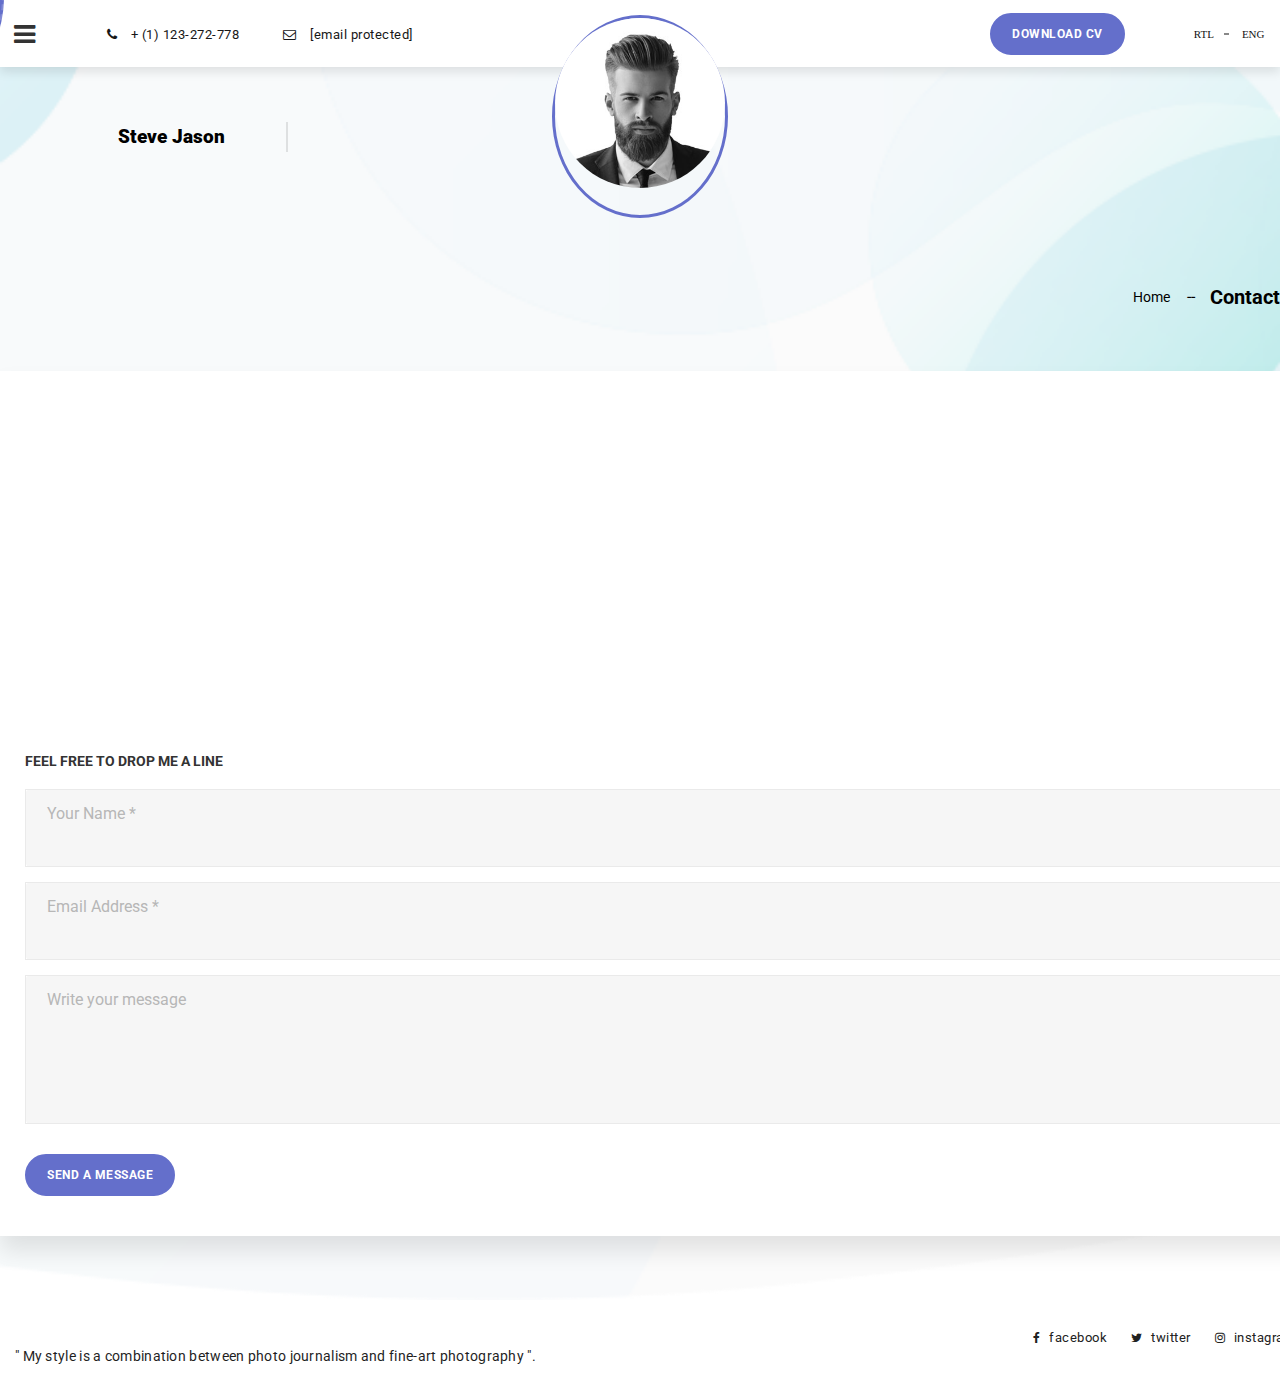
==== contact.html @ 0318c5a3 "template added" ====
﻿<!DOCTYPE html>
<html lang="en">
<head>
    <meta http-equiv="Content-Type" content="text/html; charset=utf-8" />
    <meta name="viewport" content="width=device-width, initial-scale=1.0">
    <meta name="description" content="" />
    <meta name="keywords" content="" />
	<title>Manal Resume/CV Html5 Template</title>
    <link rel="icon" href="images/fav.png" type="image/png" sizes="16x16"> 
    
    <link rel="stylesheet" href="http://cdn.bootstrapmb.com/bootstrap/4.0.0/css/bootstrap.min.css">
	<link rel="stylesheet" href="css/font-awesome.min.css">
	<link rel="stylesheet" href="css/owl.carousel.css">
	<link rel="stylesheet" href="css/jquery.animatedheadline.css" />
	<link rel="stylesheet" href="css/materialize.css">
	<link rel="stylesheet" href="css/strip.css">
	<link rel="stylesheet" href="css/slick.css">
    <link rel="stylesheet" href="css/style.css">
    <link rel="stylesheet" href="css/color.css">
    <link rel="stylesheet" href="css/responsive.css">


</head>
<body>
<div class="se-pre-con"></div>
<div class="theme-layout">
	
	<header class="style1">
		<div class="menu-btn">
			<div class="menu-container" id="toggle">
			  <a href="#" class="canvas-menu" >
				<i class="fa fa-times fa-bars" aria-hidden="true"></i>
			  </a>
			</div>
			<div class="overlay" id="overlay">
			  <nav class="overlay-menu">
				<ul class="offcanvas-menu">
					<li>
						<a href="index.html" title="">Home</a>
					</li>
					<li>
						<a href="education.html" title="">Education</a>
					</li>
					<li>
						<a href="experience.html" title="">Work History</a>
					</li>
					<li>
						<a href="portfolio.html" title="">Portfolio</a>
					</li>
					<li class="menu-item-has-children">
						<a href="#" title="">Blog</a>
						<ul>
							<li><a href="blog.html" title="">blog</a></li>
							<li><a href="blog-classic.html" title="">blog Classic</a></li>
							<li><a href="blog-detail.html" title="">blog post detail</a></li>
						</ul>
					</li>
					<li>
						<a href="contact.html" title="">Contact</a>
					</li>
					<li class="menu-item-has-children">
						<a href="#" title="">Features & Tools</a>
						<ul>
							<li><a href="reviews.html" title="">Reviews</a></li>
							<li><a href="typography.html" title="">Typography</a></li>
							<li><a href="404.html" title="">404 Error page</a></li>
							<li><a href="coming-soon.html" title="">Coming Soon</a></li>
						</ul>
					</li>
				</ul>
			  </nav>
			</div>
		</div>
		<div class="contact-info">
			<span><i class="fa fa-phone"></i> + (1) 123-272-778</span>
			<span><i class="fa fa-envelope-o"></i> <a href="/cdn-cgi/l/email-protection" class="__cf_email__" data-cfemail="d6a5b7bba6bab396b1bbb7bfbaf8b5b9bb">[email&#160;protected]</a></span>
		</div>
		<div class="logo">
			<!--<a href="index.html" data-fill="Steve Jason">Steve Jason</a>-->
			<!--<a href="index.html" title=""><img src="images/resources/logo.png" alt=""></a>-->
			<div class="person-photo">
				<img src="images/resources/person.jpg" alt="">
			</div>
		</div>
		<div class="head-social">
			<button type="submit" class="butn butn-bg">Download CV</button>
			<div class="language-area">
				<a href="https://wpkixx.com/html/manal-rtl-html/" title="">RTL</a>
				<a href="https://wpkixx.com/html/manal-html/index.html" title="">ENG</a>
			</div>
		</div>
	</header><!-- topbar -->
	
	<section>
		<div class="gap no-top">
			<div class="bg-image" style="background-image: url(images/resources/header2-bg.png)"></div>
			
			<div class="container-fluid">
				<div class="row">
					<div class="col-lg-12">
						<div class="row">
							<div class="col-lg-6 col-md-6 col-sm-6">
								<div class="selector" id="selector">
									<h3 class="ah-headline">
										<span class="font-weight-300">Hi There ! I'm</span>
										<span class="ah-words-wrapper">
											<b class="is-visible">Steve Jason</b>
											<b>a Photoshop designer</b>
											<b>Frontend Developer</b>
											<b>a Freelancer</b>
										</span>
									</h3>
								</div>
							</div>
							<div class="col-lg-6 col-md-6 col-sm-6">
								<div class="bredcrumb">
									<ul>
										<li><a href="#" title="">Home</a></li>
										<li><span>Contact</span></li>
									</ul>
								</div>
							</div>
						</div>
						<div class="content-box">
							<div class="gap no-gap">
								<div class="container-fluid">
									<div class="row">
										<div class="col-lg-6">
											<div class="g-map">
												<div id="map-canvas" style="height: 340px !important"></div>
											</div>
										</div>
										<div class="col-lg-6">
											<div class="about-info">
												<span>Feel free to drop me a line</span>
												<div class="contact-form">
													<div id="message"></div>
													<form id="contact-form" action="contact.php" method="post">
														<div class="form-group">	
														  <input id="name" type="text" required="required"/>
														  <label class="control-label">Your Name *</label><i class="mtrl-select"></i>
														</div>
														<div class="form-group">	
														  <input id="email" type="text" required="required"/>
														  <label class="control-label">Email Address *</label><i class="mtrl-select"></i>
														</div>
														<div class="form-group">	
														  <textarea id="comments" rows="4" required="required"></textarea>
														  <label class="control-label">Write your message</label><i class="mtrl-select"></i>
														</div>
														<div class="verification">
	                                                        <div class="g-recaptcha" data-sitekey="6LelmzAUAAAAAHBE2SJeRMfnzYVxH9RMGQstUij2"></div>
	                                                    </div>
														<div id="submit" class="submit-btns wow fadeInUp" data-wow-delay="0.2s">
															<button class="butn butn-bg" type="submit">Send A Message</button>
															<img src="images/ajax-loader.gif" class="loader" alt="" />
														</div>
													</form>
												</div>

											</div>
										</div>
									</div>
								</div>
							</div>
						</div>
					</div>
				</div>
			</div>
		</div>
	</section>
	
	<section>
		<div class="container-fluid">
			<div class="row">
				<div class="col-lg-12">
					<div class="bottom-side bottom-30">
						<div class="left-data">
							<div class="desc">
								<p>
									" My style is a combination between photo journalism and fine-art photography ".
								</p>
							</div>
						</div>
						<div class="right-data">
							<div class="multimedia">
								<ul class="social-share">
									<li><a href="#" title=""><i class="fa fa-facebook"></i> facebook</a></li>
									<li><a href="#" title=""><i class="fa fa-twitter"></i> twitter</a></li>
									<li><a href="#" title=""><i class="fa fa-instagram"></i> instagram</a></li>
								</ul>
							</div>
						</div>
					</div>
				</div>
			</div>
		</div>
	</section><!-- bottom -->


</div>
    	<script src="js/jquery.js"></script>
		<script src="js/popperjs-bootstrap.js"></script>
		<script src="js/owl.carousel.min.js"></script>
		<script src="js/bootstrap.min.js"></script>
		<script src="js/jquery.counterup.min.js"></script>
		<script src="js/jquery.animatedheadline.js"></script>
		<script src="js/strip.pkgd.min.js"></script>
		<script src="js/slick.min.js"></script>
		<script src="js/scrolltopcontrol.js"></script>
		<script src="js/script.js"></script>
		<script src="js/map-init.js"></script>
		<script src="http://ditu.google.cn/maps/api/js?key=AIzaSyA8c55_YHLvDHGACkQscgbGLtLRdxBDCfI"></script>

</body>	
</html>
---- css/strip.css ----
/*!
 * Strip - An Unobtrusive Responsive Lightbox - v<%= pkg.version %>
 * (c) 2014-<%= grunt.template.today("yyyy") %> Nick Stakenburg
 *
 * http://www.stripjs.com
 *
 * Licensing:
 * - Commercial: http://www.stripjs.com/license
 * - Non-commercial: http://creativecommons.org/licenses/by-nc-nd/3.0
 */

.strp-window {
	position: fixed;
	width: 0;
	height: 100%;
  overflow: hidden;
  background: #292929;
  font: 13px/20px "Lucida Sans", "Lucida Sans Unicode", "Lucida Grande", Verdana, Arial, sans-serif;
}

.strp-window.strp-vertical {
  height: 0;
  width: 100%;
}

/* margin is added around the window to keep a visual reference
 * to the underlying page at all times.
 */
.strp-window { margin-left: 40px; }
.strp-window.strp-vertical { margin-left: 0; margin-bottom: 40px; }

/* fullscreen on smaller screens (iPhone 6+ and smaller)
 * since min-width is used to make this work it won't show on IE8, but
 * we're not expecting that browser to have a mobile sized screen anyway
 */
@media all and (max-width: 414px) and (orientation: portrait),
       all and (max-width: 736px) and (max-height: 414px) {
  .strp-window.strp-horizontal { min-width: 100%; }
}
@media all and (max-height: 414px) and (orientation: landscape),
       all and (max-height: 736px) and (max-width: 414px){
  .strp-window.strp-vertical { min-height: 100%; }
}


/* z-index */
.strp-window,
.strp-spinner-move {
  z-index: 99999;
}

/* reset box-sizing */
.strp-window,
.strp-window [class^='strp-'],
.strp-spinner-move,
.strp-spinner-move [class^='strp-'] {
  box-sizing: border-box;
}

/* Chrome hack, this fixes a visual glitch when quickly toggling a video */
.strp-window { transform: translateZ(0px); }

/* some properties on the window are used to toggle things
 * like margin and the fullscreen mode,
 * we reset those properties after measuring them
 */
.strp-measured {
  margin: 0 !important;
  min-width: 0 !important;
  min-height: 0 !important;
}

.strp-pages {
  position: absolute;
  width: 100%;
  height: 100%;
  overflow: hidden;
}

/* sides */
.strp-side-right { top: 0; right: 0; }
.strp-side-right .strp-pages { top: 0; right: 0; }
.strp-side-right .strp-page { top: 0; right: 0; }
.strp-side-right .strp-close { top: 0; right: 0; }

.strp-side-left { top: 0; left: 0; }
.strp-side-left .strp-pages { top: 0; left: 0; }
.strp-side-left .strp-page { top: 0; left: 0; }
.strp-side-left .strp-close { top: 0; right: 0; }

.strp-side-top { top: 0; left: 0; }
.strp-side-top .strp-pages { top: 0; left: 0; }
.strp-side-top .strp-page { top: 0; left: 0; }
.strp-side-top .strp-close { top: 0; right: 0; }

.strp-side-bottom { bottom: 0; left: 0; }
.strp-side-bottom .strp-pages { bottom: 0; left: 0; }
.strp-side-bottom .strp-page { bottom: 0; left: 0; }
.strp-side-bottom .strp-close { top: 0; right: 0; }

.strp-page {
  position: absolute;
  width: 100%;
  height: 100%;
}

.strp-container {
  position: absolute;
  top: 0;
  left: 0;
  right: 0;
  bottom: 0;
  margin: 0;
  padding: 0;
  text-align: center;
  background: #292929;
  -webkit-user-select: none;
  -moz-user-select: none;
  user-select: none;
}

/* youtube & vimeo use overlap:false, this adds padding
   to make sure buttons don't overlap the content.
   navbutton = 72 = 54 + (2 * 9 margin)
   closebutton = 48
*/
.strp-no-overlap .strp-container { padding: 48px 72px; }
.strp-no-overlap.strp-no-sides .strp-container { padding: 48px 0; }

.strp-vertical .strp-no-overlap .strp-container { padding: 0 72px; }
.strp-vertical .strp-no-overlap.strp-no-sides .strp-container { padding: 0 48px; }

.strp-hovering-clickable .strp-container { cursor: pointer; }


.strp-content-element {
  position: absolute;
  top: 50%;
  left: 50%;
}

.strp-content-element iframe {
  float: left;
  width: 100%;
  height: 100%;
}

.strp-container img {
  display: inline-block;
  vertical-align: middle;
}

.strp-info {
  position: absolute;
  bottom: 0;
  left: 0;
  width: 100%;
  color: #efefef;
  font-size: 13px;
  line-height: 20px;
  background: #000;
  -webkit-text-size-adjust: none;
  text-size-adjust: none;
}

.strp-info-padder {
  display: block;
  overflow: hidden;
  padding: 12px;
  position: relative;
  width: auto;
}

.strp-caption {
  width: auto;
  display: inline;
  white-space: wrap;
}

.strp-position {
  color: #b3b3b3;
  float: right;
  line-height: 21px;
  opacity: 0.99;
  position: relative;
  text-align: right;
  margin-left: 15px;
  white-space: nowrap;
}

/* links */
.strp-info a,
.strp-info a:hover {
  color: #ccc;
  border: 0;
  background: none;
  text-decoration: underline;
}
.strp-info a:hover { color: #eee; }



/* < > */
.strp-nav {
  position: absolute;
  top: 50%;
  width: 54px;
  height: 72px;
  margin: 0 9px;
  margin-top: -36px;
  cursor: pointer;
  -webkit-user-select: none;
  -moz-user-select: none;
  user-select: none;
}
.strp-nav-previous { left: 0; }
.strp-nav-next { right: 0; left: auto; }

.strp-nav-disabled { cursor: default; }

.strp-nav-button {
  float: left;
  width: 100%;
  height: 100%;
  margin: 0;
  padding: 0;
}
.strp-nav-button-background {
  position: absolute;
  top: 0;
  left: 0;
  width: 100%;
  height: 100%;
  background-color: #101010;
}
.strp-nav-button-icon {
  float: left;
  position: relative;
  height: 100%;
  width: 100%;
  zoom: 1;
  background-position: 50% 50%;
  background-repeat: no-repeat;
}


/* X */
.strp-close {
  position: absolute;
  width: 48px;
  height: 48px;
  cursor: pointer;
  -webkit-user-select: none;
  -moz-user-select: none;
  user-select: none;
}

.strp-close-background,
.strp-close-icon {
  position: absolute;
  top: 12px;
  left: 12px;
  height: 26px;
  width: 26px;
  background-position: 50% 50%;
  background-repeat: no-repeat;
}

.strp-close-background {
  filter: alpha(opacity=80);
  opacity: .8;
  background-color: #101010;
}
.strp-close:hover .strp-close-background { background-color: #161616; }


.strp-has-error .strp-container { background-color: #ca3434; }
.strp-error {
  position: absolute;
  top: 50%;
  left: 50%;
  width: 240px;
  height: 240px;
  margin-left: -120px;
  margin-top: -120px;
  background-position: 50% 50%;
  background-repeat: no-repeat;
  background-image: url('strip-skins/strip/error.svg');
}
.strp-no-svg .strp-error { background-image: url('strip-skins/strip/error.png'); }

/* Spinner - loading icon, wrapped by a div that moves it */
.strp-spinner-move {
  position: fixed;
  top: 0px;
  right: 0px;
  height: 48px;
  width: 0;
  /* ensure overflow during a jQuery animation */
  overflow: visible !important;
}
.strp-spinner-move.strp-vertical { width: 48px; height: 0; }

.strp-spinner {
  width: 48px;
  height: 48px;
  float: left;
  position: relative;
}

/* different sides */
.strp-spinner-move.strp-side-top { top: 0; right: 0; bottom: auto; left: auto; }
.strp-spinner-move.strp-side-bottom { top: auto; right: 0; bottom: 0; left: auto; }

.strp-spinner-move.strp-side-right .strp-spinner { margin-left: -48px; }
.strp-spinner-move.strp-side-left .strp-spinner { margin-right: -48px; float: right; }
.strp-spinner-move.strp-side-bottom .strp-spinner { margin-top: -48px; }
.strp-spinner-move.strp-side-top .strp-spinner { position: absolute; bottom: 0; right: 0; margin-bottom: -48px; }


@-moz-keyframes strp-spinner-spin { 100% { -moz-transform: rotate(360deg); } }
@-webkit-keyframes strp-spinner-spin { 100% { -webkit-transform: rotate(360deg); } }
@keyframes strp-spinner-spin { 100% { -webkit-transform: rotate(360deg); transform:rotate(360deg); } }

.strp-spinner-rotate,
.strp-spinner-frame {
  position: absolute;
  top: 0;
  left: 0;
  width: 100%;
  height: 100%;
}

.strp-spinner-line {
  position: absolute;
  left: 50%;
  top: 15px;
  width: 2px;
  margin-left: -1px;
  height: 3px;
  border-radius: 1px;
  z-index: 80; /* amount of lines, removed later on */
  color: inherit; /* color of the dots, inherited from text on the page */
}



/*
 * ===== Skin: strip =====
 */
 /* < > */
.strp-window-skin-strip .strp-nav-button-background { background-color: transparent; }
.strp-window-skin-strip .strp-nav-previous .strp-nav-button-icon { background-image: url('strip-skins/strip/previous.svg');  }
.strp-window-skin-strip .strp-nav-next .strp-nav-button-icon { background-image: url('strip-skins/strip/next.svg'); }
/* IE7-8/no-svg (using a faded png) */
.strp-window-skin-strip.strp-no-svg .strp-nav-previous .strp-nav-button-icon { background-image: url('strip-skins/strip/previous-faded.png'); opacity: 1; }
.strp-window-skin-strip.strp-no-svg .strp-nav-next .strp-nav-button-icon { background-image: url('strip-skins/strip/next-faded.png'); opacity: 1; }

.strp-window-skin-strip .strp-nav .strp-nav-button-icon { opacity: .6; } /* normal state */
.strp-window-skin-strip.strp-mobile-touch .strp-nav .strp-nav-button-icon { opacity: 1; } /* mobile-touch always has normal states at full opacity */

/* < > : hover */
.strp-window-skin-strip .strp-nav:hover .strp-nav-button-icon,
.strp-window-skin-strip .strp-nav-hover .strp-nav-button-icon { opacity: 1; }
/* IE7-8/no-svg (unfaded png) */
.strp-window-skin-strip.strp-no-svg .strp-nav.strp-nav-previous:hover .strp-nav-button-icon,
.strp-window-skin-strip.strp-no-svg .strp-nav-hover.strp-nav-previous .strp-nav-button-icon { background-image: url('strip-skins/strip/previous.png'); }
.strp-window-skin-strip.strp-no-svg .strp-nav.strp-nav-next:hover .strp-nav-button-icon,
.strp-window-skin-strip.strp-no-svg .strp-nav-hover.strp-nav-next .strp-nav-button-icon { background-image: url('strip-skins/strip/next.png'); }

/* Reduce < > button size on narrow screens (iPhone 6 and smaller) */
@media all and (max-width: 375px) and (orientation: portrait),
       all and (max-height: 375px) and (max-width: 667px) {
  .strp-window-skin-strip .strp-nav {
    width: 48px;
    height: 60px;
    margin: 0 5px;
    margin-top: -30px;
  }

  /* < > */
  .strp-window-skin-strip .strp-nav-previous .strp-nav-button-icon { background-image: url('strip-skins/strip/previous-small.svg');  }
  .strp-window-skin-strip .strp-nav-next .strp-nav-button-icon { background-image: url('strip-skins/strip/next-small.svg'); }
  /* IE7-8/no-svg (using a faded png) */
  .strp-window-skin-strip.strp-no-svg .strp-nav-previous .strp-nav-button-icon { background-image: url('strip-skins/strip/previous-small-faded.png'); }
  .strp-window-skin-strip.strp-no-svg .strp-nav-next .strp-nav-button-icon { background-image: url('strip-skins/strip/next-small-faded.png'); }

  /* IE7-8/no-svg (unfaded png) */
  .strp-window-skin-strip.strp-no-svg .strp-nav.strp-nav-previous:hover .strp-nav-button-icon,
  .strp-window-skin-strip.strp-no-svg .strp-nav-hover.strp-nav-previous .strp-nav-button-icon { background-image: url('strip-skins/strip/previous-small.png'); }
  .strp-window-skin-strip.strp-no-svg .strp-nav.strp-nav-next:hover .strp-nav-button-icon,
  .strp-window-skin-strip.strp-no-svg .strp-nav-hover.strp-nav-next .strp-nav-button-icon { background-image: url('strip-skins/strip/next-small.png'); }

  /* also reduce padding
     navbutton = 58 = 48 + (2 * 5 margin)
     closebutton = 48
   */
  .strp-no-overlap .strp-container { padding: 48px 58px; }
  .strp-no-overlap.strp-no-sides .strp-container { padding: 48px 0; }

  .strp-vertical .strp-no-overlap .strp-container { padding: 0 58px; }
  .strp-vertical .strp-no-overlap.strp-no-sides .strp-container { padding: 0 48px; }
}

/* X */
.strp-window-skin-strip .strp-close .strp-close-icon { background-image: url('strip-skins/strip/close.svg'); opacity: .8; }
.strp-window-skin-strip .strp-close:hover .strp-close-icon { opacity: 1; }
/* iOS 8.4.1 bug: when opacity changes it'll require 2 taps
   force a single opacity to fix this
*/
.strp-window-skin-strip.strp-mobile-touch .strp-close .strp-close-icon,
.strp-window-skin-strip.strp-mobile-touch .strp-close:hover .strp-close-icon { opacity: 1; }

/* IE7-8/no-svg */
.strp-window-skin-strip.strp-no-svg .strp-close .strp-close-icon { background-image: url('strip-skins/strip/close.png'); opacity: 1; }


/* here's how to have content slide in with the window when opening and closing  */
/*
.strp-window-skin-strip.strp-side-left.strp-opening  .strp-page,
.strp-window-skin-strip.strp-side-left.strp-closing  .strp-page { left: auto; right: 0; }
.strp-window-skin-strip.strp-side-right.strp-opening  .strp-page,
.strp-window-skin-strip.strp-side-right.strp-closing  .strp-page { left: 0; right: auto; }
.strp-window-skin-strip.strp-side-top.strp-opening  .strp-page,
.strp-window-skin-strip.strp-side-top.strp-closing  .strp-page { bottom: 0; top: auto; }
.strp-window-skin-strip.strp-side-bottom.strp-opening  .strp-page,
.strp-window-skin-strip.strp-side-bottom.strp-closing  .strp-page { bottom: auto; top: 0; }
*/
---- css/style.css ----
﻿/*
--- Master style sheet ---
Project: Manal Presonal Resume/CV (HTML Template)
Devleoper: Mr.MAK
last Update: 06-june-2019
最新最全最好的Bootstrap模板：http://www.bootstrapmb.com
====INDEX=====
01- General Styling code
02- carousel nave style
03- Home page 1
04- header style
05- main button
06- form style
07- blog detail page
08- sidebar
09- big carousel
10- 404 error page
11- coming soon page
12- testimonial slick carousel
13- funfact style
14- offcanvas menu
15- pagination



*/

@import url('https://fonts.googleapis.com/css?family=Roboto:300,400,500,700');

/*=============== 
***General Styling 
===============*/

body {
  float: left;
  width: 100%;
  margin: 0;
  padding: 0;
  font-family: "Roboto";
	
}

h1,
h2,
h3,
h4,
h5,
h6 {
  font-family: "Roboto";
}

p {
  font-size: 14px;
  font-family: "Roboto";
  font-weight: 400;
  line-height: 28px;
  color: #7f7f7f;
	letter-spacing: 0.3px;
}

ul li,
ol li {
  font-family: "Roboto";
}

a,
a:hover,
a:focus,
a:active {
  color: inherit;
  outline: none;
  -webkit-text-decoration: none;
  -moz-text-decoration: none;
  -ms-text-decoration: none;
  -o-text-decoration: none;
  text-decoration: none;
}

input:focus,
textarea:focus,
select:focus,
button:focus {
  outline: none;
}

img {
  height: auto;
  max-width: 100%;
}

iframe {
  border: 0;
  width: 100%;
  float: left;
  height: 400px;
}

.theme-layout {
  float: left;
  position: relative;
  width: 100%;
}

.theme-layout.boxed {
  background: none repeat scroll 0 0 #FFFFFF;
  float: none;
  margin: 0 auto;
  overflow: hidden;
  position: relative;
  z-index: 1;
  width: 1230px;
  -webkit-box-shadow: 0 0 6px #747474;
  -moz-box-shadow: 0 0 6px #747474;
  -ms-box-shadow: 0 0 6px #747474;
  -o-box-shadow: 0 0 6px #747474;
  box-shadow: 0 0 6px #747474;

}

section {
  float: left;
  position: relative;
  width: 100%;
}

.gap {
  float: left;
  padding:60px 0;
  position: relative;
  width: 100%;
}
.gap.less-padding {
    padding: 65px 0;
}
.gap.no-gap {
  padding: 0;
}

.gap.no-top {
  padding-top: 0px;
}

.gap.no-bottom {
  padding-bottom: 0px;
}

.remove-ext-btom {
  float: left;
  width: 100%;
  margin-bottom: -30px;
}

.remove-ext {
  margin-bottom: -35px;
}

.merged {
  margin: 0px;
  padding: 0;
}

.merged > div {
  padding: 0;
}

.row.merged > div {
  padding: 0;
}

.merged.row {
  margin: 0;
}

.merged.row > div {
  padding: 0;
}

.ext-bottom-40 {
  margin-bottom: 40px;
}

.bg-image {
  background-position: center center;
  background-repeat: no-repeat;
  -webkit-background-size: cover;
  -moz-background-size: cover;
  -ms-background-size: cover;
  -o-background-size: cover;
  background-size: cover;
  height: 100%;
  left: 0;
  margin: 0;
  position: absolute;
  top: 0;
  width: 100%;
  z-index: 0;
}

.parallax {
  height: 100%;
  left: 0;
  margin: 0;
  position: absolute;
  top: 0;
  width: 100%;
  z-index: -2;
  background-repeat: repeat-y;
  -webkit-background-size: cover;
  -moz-background-size: cover;
  -ms-background-size: cover;
  -o-background-size: cover;
  background-size: cover;
  background-position: center;
}

.blackish:before,
.whitish:before,
.bluesh:before,
.yelowish:before,
.grayesh:before,
.darkish:before{
  background: #000000 none repeat scroll 0 0;
  content: "";
  height: 100%;
  left: 0;
  position: absolute;
  top: 0;
  width: 100%;
  z-index: -1;
}
.darkish:before {
	background: #201818;
}
.grayesh:before {
  background: #fcfcfc;
}

.whitish:before {
  background: rgba(255,255,255,.9);
}
.bluesh:before{
	background: #262d3b;
}
.yelowish:before {
  background: #ffa200;
}

.high-opacity:before {
  -webkit-opacity: .95;
  -moz-opacity: .95;
  -ms-opacity: .95;
  -o-opacity: .95;
  opacity: .95;
}

.medium-opacity:before {
  -webkit-opacity: .85;
  -moz-opacity: .85;
  -ms-opacity: .85;
  -o-opacity: .85;
  opacity: .85;
}

.low-opacity:before {
  -webkit-opacity: .75;
  -moz-opacity: .75;
  -ms-opacity: .75;
  -o-opacity: .75;
  opacity: .75;
}

.extlow-opacity:before {
  -webkit-opacity: .45;
  -moz-opacity: .45;
  -ms-opacity: .45;
  -o-opacity: .45;
  opacity: .45;
}

.gray-bg {
  float: left;
  width: 100%;
  background: #fafafa;
}

[type="submit"],
button,
html [type="button"] {
  cursor: pointer;
}

textarea {
  resize: none;
  overflow: hidden;
}
a.facebook {
  background: #6183CC !important;
}

a.twitter {
  background: #78BEF3 !important;
}

a.google {
  background: #E45B4A !important;
}
a.youtube {
  background: #e62117 !important;
}
a.redit {
  background: #1ca54b !important;
}
a.linkedin {
  background: #0077b5 !important;
}


a:hover.facebook {
  background: #516eab !important;
}

a:hover.twitter {
  background: #55acee !important;
}

a:hover.google {
  background: #dd4b39 !important;
}

a:hover.pinterest {
  background: #ca212a !important;
}

a:hover.youtube {
  background: #e62117 !important;
}

a:hover.dribble {
  background: #1572b8 !important;
}

a:hover.linkedin {
  background: #0077b5 !important;
}

a:hover.tumblr {
  background: #36465d !important;
}

a:hover.rss {
  background: #e3a103 !important;
}

a:hover.vk {
  background: #466991 !important;
}

.checked {
  color: orange;
}
.loader {
    display: none;
}
.ext-topgap-100{
	padding-top: 165px;
}
/*carousel nave style*/

ul.owl-carousel {
  padding-left: 0;
  list-style: none;
}

.owl-prev,
.owl-next {
  left: 0;
  position: absolute;
  top: 50%;
  -webkit-transform: translateY(-50%);
  -moz-transform: translateY(-50%);
  -ms-transform: translateY(-50%);
  -o-transform: translateY(-50%);
  transform: translateY(-50%);
}

.owl-next {
  left: auto;
  right: 0;
}

.owl-prev,
.owl-next {
  color: transparent;
}

.owl-prev::before,
.owl-next::before {
  background: #191919;
  -webkit-border-radius: 50%;
  -moz-border-radius: 50%;
  -ms-border-radius: 50%;
  -o-border-radius: 50%;
  border-radius: 50%;
  color: #fff;
  content: "\f104";
  display: inline-block;
  font-family: fontawesome;
  font-size: 23px;
  left: 0;
  line-height: 50px;
  height: 50px;
  position: absolute;
  text-align: center;
  top: 50%;
  -webkit-transform: translateY(-50%);
  -moz-transform: translateY(-50%);
  -ms-transform: translateY(-50%);
  -o-transform: translateY(-50%);
  transform: translateY(-50%);
  width: 50px;
  -webkit-transition: all 0.2s linear 0s;
  -moz-transition: all 0.2s linear 0s;
  -ms-transition: all 0.2s linear 0s;
  -o-transition: all 0.2s linear 0s;
  transition: all 0.2s linear 0s;
}

.owl-next::before {
  content: "\f105";
  left: auto;
  right: 0;
}

.owl-item > li {
  list-style: none;
}

/*nav style end*/

.owl-dots {
  bottom: 0;
  left: 50%;
  position: absolute;
  -webkit-transform: translate(-50%);
  -moz-transform: translate(-50%);
  -ms-transform: translate(-50%);
  -o-transform: translate(-50%);
  transform: translate(-50%);
}

.owl-dot {
  background: #fff none repeat scroll 0 0;
  border: 1px solid #9fa4af;
  -webkit-border-radius: 50%;
  -moz-border-radius: 50%;
  -ms-border-radius: 50%;
  -o-border-radius: 50%;
  border-radius: 50%;
  display: inline-block;
  height: 8px;
  margin: 0 8px;
  width: 8px;
}

.owl-dot.active {
  /*background: red none repeat scroll 0 0;
    border-color: red;*/
  -webkit-transform: scale(1.2);
  -moz-transform: scale(1.2);
  -ms-transform: scale(1.2);
  -o-transform: scale(1.2);
  transform: scale(1.2);
}

#html5-watermark {
  display: none !important;
}

#html5-image {
  padding: 0 !important;
}

iframe#html5boxiframevideo {
  height: 100%;
}

/*======================/
***** Home page 1 
======================*/

/*-- page loader ----*/

.se-pre-con {
  position: fixed;
  left: 0px;
  top: 0px;
  width: 100%;
  height: 100%;
  z-index: 99999999999999999;
  background: url(../images/loader.gif) center no-repeat #fff;
}

#topcontrol {
  color: #fff;
  display: inline-block;
  font-size: 20px;
  line-height: 35px;
  text-align: center;
  width: 35px;
  -webkit-border-radius: 100%;
  -moz-border-radius: 100%;
  -ms-border-radius: 100%;
  -o-border-radius: 100%;
  border-radius: 100%;
}




/*--- header style1 ---*/
head {
    float: left;
    width: 100%;
}
.menu-btn, 
.contact-info, 
.logo, 
.head-social {
    display: inline-block;
    vertical-align: middle;
}
header.style1 {
    background: #fff none repeat scroll 0 0;
    line-height: 65px;
    padding: 0 15px;
	position: relative;
	box-shadow: 0 5px 10px rgba(0,0,0,.1);
	z-index: 999999999;
}
.menu-btn {
    width: 7%;
}
.contact-info {
    width: 30%;
}
.head-social {
    text-align: right;
    width: 36%;
	z-index: 1;
	position: relative;
}
.logo {
    text-align: center;
    width: 26%;
}
.contact-info > span {
    color: #171717;
    font-size: 13px;
    letter-spacing: 0.5px;
    margin-left: 40px;
}
.contact-info > span i {
    margin-right: 10px;
}
.contact-info > span:first-child {
    margin-left: 0;
}
.logo a i {
    font-style: normal;
}


ul.social-share {
    display: inline-block;
    list-style: outside none none;
    margin: 0;
    padding-left: 0;
    width: 100%;
}
ul.social-share > li {
    display: inline-block;
	line-height: initial;
}
ul.social-share > li a {
    color: #212121;
    font-size: 13px;
    letter-spacing: 0.5px;
    margin-left: 10px;
    padding-left: 10px;
    position: relative;
	overflow: hidden;
}
ul.social-share > li a i {
    font-size: 12px;
    margin-right: 5px;
	transition: all 0.2s linear 0s;
}

/*social icons animation*/
@-webkit-keyframes toTopFromBottom {
    49% {-webkit-transform: translateY(-100%);}
    50% {opacity: 0; -webkit-transform: translateY(100%);}
    51% {opacity: 1;}
}
@-moz-keyframes toTopFromBottom {
    49% {-moz-transform: translateY(-100%);}
    50% {opacity: 0; -moz-transform: translateY(100%);}
    51% {opacity: 1;}
}
@keyframes toTopFromBottom {
    49% {transform: translateY(-100%);}
    50% {opacity: 0; transform: translateY(100%);}
    51% {opacity: 1;}
}
ul.social-share > li a, ul.social-share > li a i::before{
	display: block;
}
ul.social-share > li a:hover i {
    animation: 0.3s ease 0s normal forwards 1 running toTopFromBottom;
}

.socialz {
    display: inline-block;
    list-style: outside none none;
    margin: 0;
    padding-left: 0;
    width: 100%;
}
.socialz > li {
    display: inline-block;
    font-size: 13px;
    margin-right: 26px;
}

.socialz li a i{
	transition: all 0.2s linear 0s;
}
.socialz li a:hover i{
	transform: scale(1.5);
}
/*--- main button ---*/

.butn {
	display: inline-block;
    background: #fff none repeat scroll 0 0;
    border: 2px solid transparent;
	font: bold 12px "Roboto";
	color: #1c1c1c;
	letter-spacing: 0.5px;
    border-radius: 30px;
    cursor: pointer;
    overflow: hidden;
	text-transform: uppercase;
    padding: 12px 20px;
    position: relative;
    transition: all 0.4s ease 0s;
    z-index: 3;

}
.butn span {
    position: relative;
    transition-delay: 0s;
    z-index: 2;
}
.butn::before, .butn::after {
    background: #fff none repeat scroll 0 0;
    content: "";
    height: 100%;
    left: 0;
    opacity: 0.4;
    position: absolute;
    top: 0;
    transition: width 0.4s ease 0s;
    width: 0;
    z-index: -1;
}
.butn::after {
    background: #fff none repeat scroll 0 0;
    opacity: 1;
    transition-delay: 0s;
}
.butn:hover::before, .butn:hover::after {
    width: 100%;
}
.butn:hover::after {
    transition-delay: 0.2s;
}
.butn:hover span {
    transition-delay: 0.2s;
}
.butn {
    border-color: #646fcb;
}
.butn-bord::before, .butn-bord::after {
    background: #646fcb none repeat scroll 0 0;
}
.butn-bord:hover span {
    color: #fff;
}
.butn-bg {
    background: #646fcb none repeat scroll 0 0;
    border-color: #646fcb;
    color: #fff;
}
.butn-bg:hover span {
    color: #646fcb;
}
.butn-light {
    background: #fff none repeat scroll 0 0;
}
.butn-light::before, .butn-light::after {
    background: #646fcb none repeat scroll 0 0;
}
.butn-light:hover span,
.butn-light:hover{
    color: #fff;
}
.butn-light span {
    color: #1c1c1c;
}
.g-map{
	float: left;
	width: 100%;
}
#map-canvas{
	height: 400px;
	float: left;
	width: 100%;
}
/*--- form style ---*/

.form-group {
    background: #f6f6f6 none repeat scroll 0 0;
    border-radius: 6px;
    margin-bottom: 15px;
    margin-top: 0;
}
.form-group input, .form-group textarea {
}
.form-group .control-label {
    left: 20px !important;
    margin-bottom: 0;
    top: 15px;
}
.form-group input {
    color: #333 !important;
    font-family: roboto;
    font-size: 16px;
    height: 60px;
    padding-left: 20px;
    padding-top: 15px;
	border: 1px solid #eaeaea;
}
.form-group textarea {
    padding-left: 20px;
    padding-top: 25px;
	border: 1px solid #eaeaea;
	color: #333 !important;
}

.form-group input.form-file ~ .control-label, .form-group input.has-value ~ .control-label, .form-group input:focus ~ .control-label, .form-group input:valid ~ .control-label, .form-group select ~ .control-label, .form-group textarea.form-file ~ .control-label, .form-group textarea.has-value ~ .control-label, .form-group textarea:focus ~ .control-label, .form-group textarea:valid ~ .control-label {
    color: #646fcb;
    left: 25px;
    top: 7px;
	font-size: 12px;
}
.form-group .mtrl-select {
    border-bottom: medium none transparent;
}
.mtr-btn {
    background: #3d434f none repeat scroll 0 0;
    border: 1px solid currentcolor;
    border-radius: 40px;
    box-shadow: none;
    color: #fff;
    cursor: pointer;
    font-family: AbrilFatface;
    font-size: 20px;
    font-weight: bold;
    margin-top: 10px;
    overflow: hidden;
    padding: 20px 30px;
    position: relative;
    transition: background-color 0.28s ease 0s, color 0.28s ease 0s, box-shadow 0.28s ease 0s, -webkit-box-shadow 0.28s ease 0s;
    width: 320px;
}
.mtr-btn:hover {
    box-shadow: 0 6px 10px 0 rgba(0, 0, 0, 0.14), 0 1px 18px 0 rgba(0, 0, 0, 0.12), 0 3px 5px -1px rgba(0, 0, 0, 0.2);
    color: #fff;
}
.half {
    display: inline-block;
    margin-right: 15px;
    vertical-align: middle;
    width: 49%;
}
.half:nth-child(2n){margin-right: 0;}
.submit-btns.half {
    text-align: center;
}

blockquote {
    display: inline-block;
    margin-bottom: 30px;
    margin-top: 18px;
    width: 100%;
	position: relative;
}
blockquote > i {
    color: #e9e9e9 !important;
    display: inline-block;
    font-size: 50px !important;
    left: 60px;
    position: absolute;
    top: 20px;
}
blockquote > p {
    font-family: poppins;
    font-size: 20px;
    font-style: italic;
    line-height: 27px;
    margin: 30px auto 0;
    max-width: 70%;
}

/*--- blog detail page ---*/
.blog-detail {
    background: #fbfbfb none repeat scroll 0 0;
    border: 1px solid #eaeaea;
    float: left;
    padding: 20px;
    width: 100%;
}
.post-date {
    display: inline-block;
    font-family: roboto;
    font-size: 12px;
    letter-spacing: 1px;
    float: right;
	font-weight: bold;
}
.blog-detail > h1 {
    color: #1f1f1f;
    display: inline-block;
    font-size: 30px;
    font-weight: 500;
    line-height: 36px;
    margin-bottom: 20px;
    max-width: 90%;
    width: 100%;
}

.post-infometa {
    display: inline-block;
    margin-bottom: 28px;
}
.post-infometa > a {
    color: #838383;
    display: inline-block;
    font-family: poppins;
    font-size: 13px;
    font-weight: 300;
    margin-right: 23px;
}
.post-infometa > a:last-child {
    margin-right: 0;
}
.post-infometa > a i {
    font-size: 14px;
    margin-right: 8px;
}

.blog-detail .project-top {
    margin-bottom: 20px;
}
.project-top img {
    width: 100%;
}
.blog-detail > p {
    margin-bottom: 30px;
}
.blog-detail > p.first-letter:first-letter {
	initial-letter: 2;
    font-size: 95px;
    color: #646fcb;
    font-weight: bold;
    font-family: poppins;
    float: left;
	margin-right: 20px;
	padding-top:8px;
	shape-outside: circle(50%);
	position: relative;
}
.blog-detail .align-left {
    float: left;
}
.blog-detail img.align-left.small-img {
    width: 50%;
}
.blog-detail blockquote {
    margin-bottom: 60px;
    margin-top: 0px;
}
.align-right {
    float: right;
    margin-bottom: 15px;
    margin-left: 20px;
}
.video-detail {
    position: relative;
	margin-bottom: 35px;
}
.video-detail a.strip {
    border-radius: 100%;
    color: #fff;
    display: inline-block;
    font-size: 70px;
    height: 74px;
    left: 50%;
    line-height: 74px;
    position: absolute;
    text-align: center;
    top: 50%;
    transform: translate(-50%, -50%);
    width: 74px;
	transition: all 0.2s linear 0s;
}

.video-detail a.strip:hover{
	transform: translate(-50%, -50%) scale(0.9);;
}
.sharing, .categoriez {
    float: left;
    margin-bottom: 20px;
    width: 100%;
}
.sharing > span, .categoriez > span {
    float: left;
    font-family: poppins;
    font-size: 16px;
    margin-right: 30px;
    width: auto;
}
.sharing .socialz {
    float: left;
    width: auto;
}
.categoriez > a {
    color: #484848;
    display: inline-block;
    font-family: poppins;
    font-size: 16px;
    margin-right: 2px;
    position: relative;
	transition: all 0.2s linear 0s;
}
.categoriez > a::after {
    content: ",";
}
.about-author {
    display: inline-block;
    width: 100%;
	margin-top: 40px;
}

.about-author:hover .author-info, 
.about-author:hover .author-info::before {
    background: #f4f4f4 none repeat scroll 0 0;
}

.about-author > figure {
    display: inline-block;
    margin-bottom: 0;
    position: relative;
    vertical-align: middle;
}
.about-author > figure img {
    border-radius: 100%;
}
.about-author > figure::before {
    border-radius: 100%;
    content: "";
    height: 103%;
    left: 0;
    opacity: 0.1;
    position: absolute;
    top: -5px;
    width: 101%;
    z-index: -1;
}
.author-info {
    background: #fafafa none repeat scroll 0 0;
    border-radius: 3px;
    display: inline-block;
    padding: 40px 40px 30px 30px;
    position: relative;
    vertical-align: middle;
    width: 70%;
	transition: all 0.2s linear 0s;
}
.author-info > h4 {
    color: #333333;
    display: inline-block;
    font-family: poppins;
    font-size: 20px;
    font-weight: bold;
    vertical-align: middle;
}
.author-info > ul {
    display: inline-block;
    list-style: outside none none;
    margin-bottom: 0;
    padding-left: 20px;
    vertical-align: middle;
	float: right;
}
.author-info > ul li {
    float: left;
    margin-right: -5px;
}
.author-info > ul li a {
    background: #ccc none repeat scroll 0 0;
    border-radius: 100%;
    display: inline-block;
    font-size: 11px;
    height: 38px;
    line-height: 38px;
    text-align: center;
    width: 38px;
	color: #fff;
}
.author-info > p {
    color: #666666;
    margin-bottom: 0;
	margin-top: 5px;
}
.author-info::before {
    background: #fafafa none repeat scroll 0 0;
    content: "";
    height: 100%;
    left: -70px;
    position: absolute;
    top: 0;
    width: 100%;
    z-index: -1;
	transition: all 0.2s linear 0s;
}
/*--- comment section ---*/

.comment-sec {
    display: inline-block;
    width: 100%;
	margin-top: 60px;
}

.comment-title{
    border-bottom: 1px solid;
    display: inline-block;
    font-family: poppins;
    font-size: 26px;
    font-weight: 600;
    margin-bottom: 35px;
    padding-bottom: 6px;
    text-transform: capitalize;
	color: #646fcb;
}
.comments {
    float: left;
    list-style: outside none none;
    margin-bottom: 0;
    padding-left: 0;
    width: 100%;
}
.comment-box {
    background: #fafafa none repeat scroll 0 0;
    display: inline-block;
    padding: 15px ;
	border: 1px solid #eaeaea;
}
.comments > li {
    border-radius: 3px;
    float: left;
    margin-bottom: 20px;
    position: relative;
    width: 100%;
}
.comments > li:last-child {
    margin-bottom: 0;
}
.commenter-photo {
    display: table-cell;
    vertical-align: middle;
    width: 8.5%;
}
.commenter-meta {
    display: table-cell;
    padding-left: 25px;
    position: relative;
    vertical-align: middle;
}
.commenter-photo > img {
    width: auto;
	border-radius: 100%;
}
.comment-titles h6 {
    color: #333333;
    display: inline-block;
    font-size: 17px;
    font-weight: 500;
    text-transform: capitalize;
    vertical-align: baseline;
}
.comment-titles > span {
    font-size: 13px;
    margin-left: 6px;
}
a.reply {
    background: #2c2c2c none repeat scroll 0 0;
    border-radius: 4px;
    color: #fff;
    display: inline-block;
    font-size: 11px;
    font-style: italic;
    line-height: 10px;
    padding: 6px 11px;
    position: absolute;
    right: 0;
    text-transform: capitalize;
    top: 0;
    vertical-align: middle;
	transition: all 0.2s linear 0s;
}

.commenter-meta > p {
    color: #666;
    float: left;
    font-size: 15px;
    font-weight: normal;
    line-height: 26px;
    padding-top: 5px;
    width: 90%;
}
.comments > li > ul {
    float: left;
    list-style: outside none none;
    margin-top: 17px;
    padding-left: 60px;
    width: 100%;
}
.blog-comment-form .half{width: 48.8%;}
.blog-comment-form {
    display: inline-block;
    margin-top: 52px;
    width: 100%;
}
/*--- sidebar ---*/

.sidebar {
    display: inline-block;
    width: 100%;
}
.sidebar .widget {
    background: #fbfbfb none repeat scroll 0 0;
    border-radius: 2px;
    padding: 25px 20px 20px;
	margin-bottom: 30px;
	border: 1px solid #eaeaea;
	float: left;
	width: 100%;
}
.sidebar .widget:last-child{
	margin-bottom: 0;
}
.sidebar .widget-title{
  display: inline-block;
  width: 100%;
  margin-bottom: 20px;
}

.sidebar .widget-title > h4 {
    color: #444444;
    font-size: 18px;
    margin-bottom: 0;
}
.quick-links {
    display: inline-block;
    list-style: outside none none;
    margin-bottom: 0;
    padding-left: 0;
    width: 100%;
}

.quick-links > li a {
    display: inline-block;
    transition: all 0.2s linear 0s;
}
.quick-links > li:last-child {
    border-bottom: 0;
    margin-bottom: 0;
    padding-bottom: 0;
}
.quick-links > li {
    border-bottom: 1px solid #dfdfdf;
    color: #7f7f7f;
    font-family: roboto;
    font-size: 13px;
    margin-bottom: 10px;
    padding-bottom: 9px;
}
/*--- flicker widget ---*/

.flickerz {
    display: inline-block;
    list-style: outside none none;
    padding-left: 0;
    width: 100%;
	margin-bottom: 0;
}
.flickerz > li {
    float: left;
    margin-bottom: 10px;
    margin-right: 10px;
    width: 30.2%;
}
.flickerz > li:nth-child(3n) {
    margin-right: 0;
}
.flickerz > li:nth-last-child(1), 
.flickerz > li:nth-last-child(2),
.flickerz > li:nth-last-child(3){
    margin-bottom: 0;
}
/*--- category widget ---*/

.Categoriez {
    display: inline-block;
    list-style: outside none none;
    margin-bottom: 0;
    padding-left: 0;
    width: 100%;
}
.Categoriez > li {
    background: #fff none repeat scroll 0 0;
    color: #666666;
    font-family: roboto;
    font-size: 13px;
    letter-spacing: 0.1px;
    line-height: 45px;
    margin-bottom: 2px;
    padding: 0 18px;
    transition: all 0.2s linear 0s;
}
.Categoriez > li span {
    border-left: 2px solid #fbfbfb;
    float: right;
    padding-left: 20px;
}
.Categoriez > li:hover {
    color: #fff;
}
/*--- tags cloud ---*/

.tgz-cloud {
    float: left;
    width: 100%;
}
.tgz-cloud > a {
    background: #fff none repeat scroll 0 0;
    border-radius: 30px;
    color: #666666;
    float: left;
    font-family: roboto;
    font-size: 12px;
    margin: 2px;
    padding: 6px 15px;
    transition: all 0.2s linear 0s;
}
.tgz-cloud > a:hover {
    color: #fff;
}
/*--- recent post widget ---*/

.Recent-posts {
    display: inline-block;
    list-style: outside none none;
    margin-bottom: 0;
    padding-left: 0;
    width: 100%;
}
.Recent-posts > li {
    display: inline-block;
    margin-bottom: 20px;
    position: relative;
    width: 100%;
}
.Recent-posts > li span {
    display: inline-block;
    font-size: 12px;
    letter-spacing: 1px;
    margin-bottom: 5px;
    width: 100%;
}
.Recent-posts a {
    color: #1f1f1f;
    display: inline-block;
    font-size: 15px;
    font-weight: 600;
    line-height: 18px;
    transition: all 0.2s linear 0s;
    width: 100%;
}

.Recent-posts > li::before {
    background: #ccc none repeat scroll 0 0;
    content: "";
    height: 38px;
    left: -20px;
    position: absolute;
    top: 50%;
    transform: translateY(-50%);
    width: 4px;
}
.Recent-posts > li:last-child {
    margin-bottom: 0;
}
.Recent-posts > li a:hover {
    color: #999;
}
/*--- about us page ---*/
.main-heading.white {
    color: #fff;
}
.g-map > p {
    color: #333;
    display: inline-block;
    font-size: 15px;
    letter-spacing: 0.2px;
    margin-bottom: 0;
    margin-top: 22px;
    width: 35%;
}
.about-info {
    float: left;
    width: 100%;
}
.about-info > span {
    color: #333;
    display: inline-block;
    font-size: 14px;
    font-weight: bold;
    margin-bottom: 20px;
    text-transform: uppercase;
    width: 100%;
}
.about-info .submit-btns {
    margin-top: 30px;
}
.quote-box {
    color: #fff;
    display: inline-block;
    padding: 97px 97px 93px;
    text-align: center;
    width: 100%;
}
.quote-box > span {
    background: #fff none repeat scroll 0 0;
    border-radius: 100%;
    display: inline-block;
    height: 72px;
    line-height: 72px;
    text-align: center;
    width: 72px;
	
}
.quote-box > p {
    color: #f2f2f2;
    display: block;
    font-size: 20px;
    font-weight: 400;
    margin: 15px auto 40px;
    max-width: 66%;
    position: relative;
}
.quote-box > p::before {
    background: #fff none repeat scroll 0 0;
    bottom: -22px;
    content: "";
    height: 1px;
    left: 50%;
    position: absolute;
    transform: translate(-50%);
    width: 35px;
}
.quote-box > h4 {
    font-size: 18px;
    font-weight: bold;
    letter-spacing: 0.3px;
    margin-bottom: 0;
}
.quote-box > h4 i {
    font-size: 13px;
    font-style: normal;
    font-weight: normal;
}
.overlap-200 {
    margin-top: -200px;
}
.overlap-100 {
    margin-top: -100px;
}
.gap.extra-pading {
    padding-bottom: 310px;
}
.about-page {
    float: left;
    width: 100%;
}
.about-page > figure {
    margin-bottom: 62px;
}
.about-page > figure img {
    width: 100%;
}
.about-meta {
    display: inline-block;
    width: 100%;
}
.about-meta > h1 {
    color: #1f1f1f;
    display: inline-block;
    font-size: 46px;
    font-weight: bold;
    line-height: 48px;
    width: 100%;
}
.about-meta > p {
    color: #464646;
    display: inline-block;
    font-size: 15px;
    margin-top: 15px;
    width: 100%;
}
.experience {
	
	position: relative;
	display: inline-block;
	width: 130%;
	transform: rotate(-90deg);
}
.experience h1,
.experience span{
	background-image: url("../images/text-bg.png");
	-webkit-background-clip: text;
    -webkit-text-fill-color: transparent;
	font-size: 180px;
	display: inline-block;
	width: 100%;
	background-size: cover;
	background-position: center;
	background-repeat: repeat;
	line-height: 130px;
	font-weight: bold;
}
.experience span{
	font-size: 35px;
	line-height: 40px;
}
a.play-video-btn {
    border-radius: 100%;
    color: #fff;
    display: block;
    font-size: 26px;
    line-height: 115px;
    text-align: center;
    width: 115px;
	margin: 0 auto;
}

.tabs-container {
    display: inline-block;
    width: 100%;
}
.tab-meta {
    display: inline-block;
    height: 100%;
	padding-top: 45px;
}

.tab-meta > span {
    display: inline-block;
    font-size: 22px;
    font-weight: 600;
    margin-bottom: 10px;
    width: 100%;
}
.tab-meta > span > i {
    display: inline-block;
    font-size: 15px;
    margin-right: 10px;
    vertical-align: middle;
}
.tab-meta > p {
    font-size: 14px;
    font-weight: normal;
    line-height: 23px;
    margin-bottom: 0;
}

.tab-meta > h2 {
    color: #333;
    display: inline-block;
    font-size: 18px;
    font-weight: 600;
    letter-spacing: -0.3px;
    line-height: 28px;
    width: 100%;
}
.tab-meta .butn.butn-light {
    background: transparent none repeat scroll 0 0;
    color: #fff;
    padding: 16px 44px;
}
.tab-video-bg > a {
    background: #fff none repeat scroll 0 0;
    border-radius: 100%;
    display: inline-block;
    font-size: 25px;
    height: 80px;
    left: 50%;
    line-height: 80px;
    position: absolute;
    text-align: center;
    top: 50%;
    transform: translate(-50%, -50%);
    width: 80px;
}
.tab-video-bg {
    border-radius: 8px;
    display: inline-block;
    position: relative;
    width: 100%;
}
.tab-video-bg > span {
    display: inline-block;
    width: 100%;
}
.tab-video-bg > span img {
    border-radius: 8px;
    display: inline-block;
    width: 100%;
}
.verticle-tab {
    color: #3f3f3f;
    display: inline-block;
    list-style: outside none none;
    width: 100%;
	margin-bottom: 0;
	padding-top: 10px;
	padding-left: 0px;
	position: relative;
}
.verticle-tab::before {
    background: #646fcb;
    content: "";
    height: 70%;
    right: 55px;
    position: absolute;
    top: 50%;
    transform: translateY(-50%);
    width: 1px;
}
.verticle-tab > li a {
    color: inherit;
    transition: all 0.2s linear 0s;
}
.verticle-tab > li {
    display: inline-block;
    font-size: 17px;
    font-weight: 600;
    line-height: 26px;
    margin-bottom: 30px;
    position: relative;
    width: 100%;
}
.verticle-tab > li:last-child{
	margin-bottom: 0;
}
.verticle-tab > li > i {
    color: #646fcb;
    font-size: 14px;
    margin-right: 10px;
    vertical-align: middle;
}

.bottom-side {
    float: left;
    width: 100%;
    background: #fff;
}
.left-data, .right-data {
    float: left;
    width: 50%;
}
.right-data {
    text-align: right;
}
.menu-linkz {
    display: inline-block;
    list-style: outside none none;
    margin-bottom: 0;
    padding-left: 0;
    width: 100%;
}
.menu-linkz > li {
    display: inline-block;
    margin-left: 36px;
    text-transform: uppercase;
}
.menu-linkz > li a {
    color: #121212;
    font-family: Montserrat;
    font-size: 13px;
    font-weight: 500;
    letter-spacing: 0.3px;
    text-transform: uppercase;
}
.language-area {
    float: right;
}
.language-area > a {
    color: #121212;
    font-family: Montserrat;
    font-size: 11px;
    font-weight: 500;
    margin-left: 10px;
    padding-left: 14px;
    position: relative;
}
.language-area > a::before {
    background: #121212 none repeat scroll 0 0;
    content: "";
    height: 1px;
    position: absolute;
    right: -15px;
    top: 50%;
    transform: translateY(-50%);
    width: 5px;
}
.language-area > a:last-child::before {
    display: none;
}
.left-data .logo {
    width: auto;
}
.desc {
    float: left;
    width: 100%;
}
.multimedia {
    float: left;
    width: 100%;
}
.desc > p {
    color: #1f1f1f;
    font-family: roboto;
    font-size: 14px;
    font-weight: normal;
    letter-spacing: 0.3px;
    line-height: 25px;
	margin-bottom: 0;
}
.rights {
    color: #999;
    float: left;
    font-family: open sans;
    font-size: 12px;
    text-align: center;
    width: 100%;
    margin-top: 15px;
}

/*--- big carousel ---*/
.big-caro,
.blog-caro{
    float: left;
    width: 100%;
}
.big-caro{padding: 0 10px;}
.blog-caro .my-blog{margin-bottom: 0;}
.big-caro .big-item{
    float: left;
    position: relative;
    width: 100%;
	overflow: hidden;
}
.big-item figure,
.blog-caro figure{
    float: left;
    width: 100%;
	margin: 0;
}
.big-item figure img,
.blog-caro figure img{
    width: 100%;
}
.big-item-meta {
    left: 50%;
    opacity: 0;
    position: absolute;
    text-align: center;
    top: 50%;
    transform: translate(-50%, -50%);
    transition: all 0.3s linear 0.3s;
    visibility: hidden;
    width: 100%;
	z-index: 2;
}
.big-item-meta > span {
    display: inline-block;
    font-family: roboto;
    font-size: 14px;
    letter-spacing: 0.3px;
    text-transform: uppercase;
    transform: matrix(1, 0, 0, 0.1, 0, 0);
    transition: all 0.3s linear 0.3s;
    width: 100%;
}
.big-item-meta h4 {
    color: #333;
    font-size: 18px;
    font-weight: 500;
    letter-spacing: 0.2px;
    margin: 15px auto 15px;
    width: 100%;
    transform: matrix(1, 0, 0, 0.1, 0, 0);
    transition: all 0.2s linear 0.3s;
    background: #fff;
    padding: 8px 0;
}
.big-item-meta > ul {
    display: inline-block;
    list-style: outside none none;
    margin-bottom: 0;
    padding-left: 0;
    transform: matrix(1, 0, 0, 0.1, 0, 0);
    transition: all 0.2s linear 0.6s;
    width: 100%;
}
.big-item-meta > ul li {
    display: inline-block;
}
.big-item-meta > ul li a {
    border-radius: 10px;
    color: #fff;
    display: inline-block;
    font-size: 14px;
    height: 39px;
    line-height: 38px;
    margin: 0 2px;
    width: 40px;
}
.big-caro .big-item::before {
    background: rgba(0, 0, 0, 0.86) none repeat scroll 0 0;
    border-radius: 100%;
    content: "";
    height: 100%;
    left: -100%;
    opacity: 0;
    position: absolute;
    top: 0;
    transition: all 0.3s linear 0s;
    visibility: hidden;
    width: 100%;
    z-index: 1;
}
.big-item:hover .big-item-meta > span, .big-item:hover .big-item-meta > h4, .big-item:hover .big-item-meta > ul {
    transform: matrix(1, 0, 0, 1, 0, 0);
}
.big-item:hover .big-item-meta {
    opacity: 1;
    visibility: visible;
}
.big-item-meta > ul li a:hover {
    transform: scale(1.1);
}
.big-caro .big-item:hover::before {
    border-radius: 0;
    left: 0;
    opacity: 1;
    visibility: visible;
}
.big-caro .owl-next::before, 
.big-caro .owl-prev::before,
.blog-caro .owl-next::before, 
.blog-caro .owl-prev::before{
    background: rgba(0, 0, 0, 0) none repeat scroll 0 0;
    color: #000;
    content: "\f177";
}
.big-caro .owl-prev::before,
.blog-caro .owl-prev::before{
    content: "\f178";
}
.big-caro .owl-nav,
.blog-caro .owl-nav{
    bottom: -70px;
    position: absolute;
    right: 15px;
}


/*--- 404 error page ---*/
.error-page {
    display: block;
    margin: 0 auto;
    max-width: 45%;
    text-align: center;
    width: 100%;
}
selectorSavingError {
    display: inline-block;
    width: 100%;
}
.meta404 {
    display: inline-block;
    width: 100%;
}
.meta404 > span {
    color: #1f1f1f;
    display: inline-block;
    font-size: 190px;
    font-weight: 100;
    line-height: 168px;
    width: 100%;
}
.meta404 h3 {
    color: #bbbbbb;
    font-size: 25px;
    font-weight: 800;
    letter-spacing: 2px;
    margin-bottom: 18px;
    text-transform: uppercase;
}
.meta404 > p {
    color: #666666;
}
.meta404 > form {
    margin: 50px auto 0;
    max-width: 76%;
}
.meta404 form .submit-btns .butn {
    margin-top: 5px;
}
/*--- coming soon page ---*/
.come-soon-first {
    display: inline-block;
    position: relative;
    width: 100%;
}
.come-soon-first > img {
    left: -15px;
    position: relative;
}
.com-soonmeta {
    position: absolute;
    right: 50px;
    top: 47%;
    transform: translateY(-50%);
}
.com-soonmeta > h5 {
    font-size: 50px;
    font-weight: 300;
}
.com-soonmeta > h6 {
    color: #8b8b8b;
    font-weight: normal;
}
.come-soon-first .logo {
    padding-bottom: 50px;
    padding-top: 35px;
}
.come-soon {
    background: #646fcb;
    display: table;
    height: 100vh;
    margin: 0 auto;
    max-width: 100%;
    position: relative;
    text-align: center;
    width: 100%;
}
.verticle-middle {
    display: table-cell;
    line-height: 100%;
    vertical-align: middle;
    width: 100%;
	padding: 0 110px;
}
.verticle-middle > span {
    color: #fff;
    display: inline-block;
    font-size: 26px;
    font-weight: 400;
    letter-spacing: 3px;
    margin-bottom: 40px;
    margin-top: 50px;
    text-transform: uppercase;
    width: 100%;
	line-height: initial;
}
.countdown {
    list-style: outside none none;
    margin: 0;
    padding-left: 0;
	padding-bottom: 50px;
	border-bottom: 1px solid #fff;
}
.come-soon .countdown > li {
    display: inline-block;
    position: relative;
    width: 24%;
}
.countdown > li span {
    color: #fff;
    font-size: 32px;
    font-weight: 300;
    line-height: 45px;
}
.countdown > li::after {
    background: #aaaaaa none repeat scroll 0 0;
    content: "";
    height: 10px;
    position: absolute;
    right: 0;
    top: 50%;
    transform: translateY(-50%);
    width: 1px;
}
.countdown > li p {
    color: #cfcfcf;
    font-size: 14px;
    margin-bottom: 0;
	font-weight: 300;
}
.countdown > li:last-child::after {
    display: none;
}
.come-soon form {
    display: block;
    margin: 0 auto 30px;
    max-width: 92%;
    position: relative;
    width: 100%;
}
.come-soon form input {
    background: rgba(255, 255, 255, 0.1) none repeat scroll 0 0;
    border: 1px solid rgba(255, 255, 255, 0.2);
    border-radius: 40px;
    color: #fff;
    font-size: 13px;
    padding: 16px 30px;
    width: 100%;
}
.come-soon form button {
     border: medium none;
    border-radius: 30px;
    color: #fff;
    font-size: 13px;
    font-weight: bold;
    height: 41px;
    padding: 0 30px;
    position: absolute;
    right: 6px;
    top: 5px;
}
.come-soon form button i {
    margin-right: 5px;
}
.social-circle {
    bottom: 35px;
    display: inline-block;
    list-style: outside none none;
    margin-bottom: 0;
    margin-left: 0;
    margin-right: 0;
    padding-left: 0;
    position: absolute;
    right: 110px;
    text-align: right;
}
.social-circle > li {
    display: inline-block;
    margin-right: 6px;
}
.social-circle > li:last-child {
    margin-right: 0;
}
.social-circle > li > a {
    border-radius: 100%;
    color: #fff;
    display: inline-block;
    font-size: 13px;
    line-height: 25px;
    width: 25px;
	text-align: center;
}
.full-height > .bg-image {
    height: 100vh;
}
.low-opacity.full-height {
    height: 100vh;
}
/*--- new author widget ---*/
.sidebar .widget.no-pding {
    padding: 0;
}
.author-widget {
    display: inline-block;
    width: 100%;
}
.author-widget > figure {
    margin-bottom: 22px;
    text-align: center;
}
.athr-widgt-meta {
    display: inline-block;
    padding: 0 15px 40px;
    text-align: center;
    width: 100%;
}
.athr-widgt-meta > ul {
    display: inline-block;
    list-style: outside none none;
    margin-bottom: 20px;
    padding-left: 0;
    width: 100%;
}
.athr-widgt-meta > ul li {
    color: #858585;
    display: inline-block;
    margin-right: 16px;
}
.athr-widgt-meta > ul li:last-child {
    margin-right: 0;
}
.athr-widgt-meta > h4 {
    color: #033333;
    display: inline-block;
    font-size: 20px;
    font-weight: 600;
    margin-bottom: 3px;
    width: 100%;
}
.athr-widgt-meta > span {
    font-size: 12px;
    font-weight: 300;
    letter-spacing: 0.6px;
}
.athr-widgt-meta > p {
    color: #666666;
    display: inline-block;
    font-size: 15px;
    line-height: 22px;
    margin-bottom: 15px;
    margin-top: 10px;
    width: 100%;
}
/*instagram widget ---*/
.insta-widget {
    display: inline-block;
    list-style: outside none none;
    margin: 0;
    padding-left: 0;
    width: 100%;
}
.insta-widget > li {
    float: left;
    margin: 2.5px;
    width: 30.7%;
}
.insta-follow {
    display: inline-block;
    margin-top: 12px;
    width: 100%;
}
.insta-follow > img {
    display: inline-block;
    max-width: 37px;
    vertical-align: middle;
    width: 37px;
}
.follow-info {
    display: inline-block;
    padding-left: 10px;
    vertical-align: middle;
    width: 78%;
}
.follow-info > a {
    color: #444444;
    display: inline-block;
    font-size: 15px;
    font-weight: 600;
    line-height: 18px;
    width: 100%;
}
.follow-info > span {
    display: inline-block;
    font-size: 12px;
    line-height: 12px;
    text-transform: capitalize;
    width: 100%;
}
/*--- twitter widget ---*/
.twitter-caro {
    background: #12b0de none repeat scroll 0 0;
    color: #fff;
    float: left;
    padding: 54px 15px 92px;
    text-align: center;
    width: 100%;
}
.twitter-meta img {
    display: inline-block !important;
    width: auto !important;
}
.twitter-meta > h4 {
    display: inline-block;
    font-size: 17px;
    font-weight: 600;
    margin-bottom: 3px;
    margin-top: 18px;
    width: 100%;
}
.twitter-meta > span {
    display: inline-block;
    font-size: 13px;
    width: 100%;
}
.twitter-meta > p {
    color: #fff;
    font-size: 15px;
    line-height: 22px;
    margin-bottom: 0;
    margin-top: 12px;
}
.twitter-caro .owl-dots {
    bottom: 30px;
}
.twitter-caro .owl-dots .owl-dot {
    background: rgba(255, 255, 255, 0.3) none repeat scroll 0 0;
    border: medium none;
    margin: 0 1px;
}
.twitter-caro .owl-dots .owl-dot.active {
    background: #fff none repeat scroll 0 0;
    transform: scale(1.4);
}

/*--- testimonial slick carousel ---*/
.testimonial-caro {
    padding: 0 66px;
    position: relative;
}
.testimonial-caro > ul {
    display: inline-block;
    list-style: outside none none;
    margin: 0;
    padding-left: 0;
    vertical-align: middle;
}
.slide-for-thumb {
    float: left;
    position: relative;
    width: 26%;
}
.slide-for-thumb li span {
    font-size: 20px;
    line-height: 20px;
    opacity: 0;
    position: absolute;
    right: 90px;
    top: 50%;
    transform: translateY(-50%);
    visibility: hidden;
	color: #fff;
	font-weight: 500;
}
.slide-for-thumb li {
    display: inline-block;
    margin-bottom: 5px;
    position: relative;
    width: 200px;
	cursor: pointer;
}

.about-info > h4 {
    float: right;
    font-size: 20px;
    font-weight: 400;
    margin-top: 11px;
    padding-right: 80px;
}

.slide-for-thumb li i {
    border-radius: 100%;
    float: right;
}
.slide-for-thumb li i img {
    border: 3px solid transparent;
    border-radius: 100%;
}
.slide-for-thumb li.slick-current.slick-active span {
    opacity: 1;
    visibility: visible;
}
.slide-for-thumb li.slick-current.slick-active i img {
    border: 3px solid;
}
.testimonial-caro > ul.slide-for-testi {
    width: 72%;
	padding-left: 30px;
}
.slide-for-testi li i {
    display: inline-block;
    margin-bottom: 10px;
    width: auto;
	float: right;
}
.slide-for-testi li p {
    color: #e1e1e1;
    display: inline-block;
    font-size: 16px;
    line-height: 29px;
    width: 100%;
	margin-bottom: 20px;
}
/*--- slick dosts style ---*/
.testimonial-caro .slick-dots {
    list-style: outside none none;
    margin: 0;
    padding-left: 0;
    width: auto;
}
.testimonial-caro .slick-dots > li {
    display: inline-block;
}
.testimonial-caro .slick-dots > li > button {
    background: rgba(0, 0, 0, 0) none repeat scroll 0 0;
    border: medium none;
    color: transparent;
    padding: 0 5px;
    position: relative;
}
.testimonial-caro .slick-dots > li > button::before {
    background: #fff none repeat scroll 0 0;
    border-radius: 100%;
    content: "";
    height: 10px;
    left: 0;
    position: absolute;
    top: 50%;
    transform: translateY(-50%);
    width: 10px;
}
.testimonial-caro .slick-dots > li.slick-active button::before {
    background: transparent none repeat scroll 0 0;
    border: 2px solid;
    top: 8px;
    transform: scale(1.6);
}
/*--- funfact style ---*/
.funfact {
    background: #333 none repeat scroll 0 0;
    border-right: 1px solid rgba(255, 255, 255, 0.2);
    display: inline-block;
    padding: 55px 20px;
    text-align: center;
    width: 100%;
	z-index: 5;
	position: relative;
}
.funfact .counter {
    color: #fff;
    display: inline-block;
    font-size: 53px;
    font-weight: 300;
    letter-spacing: 0.3px;
    line-height: 39px;
}
.row.merged > div:last-child .funfact{border-right: 0;}
.funfact > sub {
    color: #fff;
    display: inline-block;
    font-size: 24px;
    font-weight: bold;
    vertical-align: super;
}
.funfact > h4 {
    color: #fff;
    display: inline-block;
    font-size: 16px;
    letter-spacing: 1px;
    margin-bottom: 0;
    margin-top: 10px;
    text-transform: capitalize;
    width: 100%;
	font-weight: 400;
}

/*--- new style ---*/

.content-box {
    background: #fff none repeat scroll 0 0;
    box-shadow: 0 15px 22px rgba(0, 0, 0, 0.1);
    display: inline-block;
    width: 100%;
	padding: 40px 25px;
	position: relative;
}
.content-box.ext-sidepad{
	padding-left: 40px;
	padding-right: 40px;
}
.person-photo {
    border-radius: 100%;
    display: inline-block;
    left: 50%;
    position: absolute;
    top: 15px;
    transform: translate(-50%);
    z-index: -1;
	border: 3px solid #646fcb;
}
.person-photo img {
    border-radius: 100%;
    max-width: 170px;
    min-width: 170px;
}

.content-box > h3 {
    display: inline-block;
    font-weight: bold;
    margin-bottom: 30px;
    text-transform: capitalize;
    width: 100%;
}
.selector {
    display: inline-block;
    padding: 55px 0;
    width: 100%;
}
.selector > h3{
	margin: 0;
}

.head-social > button {
    margin-right: 45px;
}

.bredcrumb {
    display: inline-block;
    padding: 62px 0;
    width: 100%;
}
.bredcrumb > ul {
    display: inline-block;
    margin-bottom: 0;
    padding-left: 0;
    text-align: right;
    width: 100%;
}
.bredcrumb > ul > li:last-child:before {
    display: none;
}
.bredcrumb > ul > li:last-child {
    margin-right: 0;
    padding-right: 0;
}
.bredcrumb > ul > li {
    display: inline-block;
    margin-right: 16px;
    padding-right: 20px;
    position: relative;
    vertical-align: middle;
}

.bredcrumb > ul li a {
    font-size: 14px;
}
.bredcrumb > ul li span {
    font-size: 20px;
    font-weight: bold;
}
.bredcrumb > ul > li::before {
    content: "--";
    position: absolute;
    right: -5px;
    top: 0;
}
.bottom-30{
	padding: 30px 15px;
}
.personal-info {
    display: inline-block;
    list-style: outside none none;
    margin-bottom: 0;
    padding-left: 0;
    width: 100%;
}
.personal-info > li {
    display: inline-block;
    font-size: 14px;
    margin-bottom: 15px;
    padding-left: 15px;
    position: relative;
    width: 49.6%;
	color: #7f7f7f;
}
.personal-info > li:last-child, .personal-info > li:nth-last-child(2){
  margin-bottom: 0;
}
.personal-info > li::before {
    background: #646fcb;	
    border-radius: 10px;
    content: "";
    height: 6px;
    left: 0;
    position: absolute;
    top: 50%;
    transform: translateY(-50%);
    width: 6px;
}
.title {
    font-size: 17px;
    font-weight: 600;
    letter-spacing: 0.3px;
    margin-bottom: 20px;
    text-transform: uppercase;
	color: #646fcb;
	text-decoration: underline;
}
.personal-info > li > span {
    display: inline-block;
    font-weight: 600;
    vertical-align: middle;
    width: 94px;
	color: #1f1f1f;
}
.about-info > p {
    color: #7f7f7f;
    font-size: 15px;
    font-weight: normal;
    letter-spacing: 0.4px;
    line-height: 32px;
	max-width: 90%;
	display: inline-block;
}
.gap-20{
	padding: 20px 0;
}

.my-blog {
    display: inline-block;
    position: relative;
    width: 100%;
	margin-bottom: 40px;
}
.my-blog > a {
    display: inline-block;
    position: relative;
    width: 100%;
	overflow: hidden;
}

.my-blog:hover img {
    transform: scale(1.1);
}

.my-blog > a img {
    display: inline-block;
    width: 100%;
	transition: all 0.9s linear 0s;
}

.no-image {
    background: #e2f4f6 none repeat scroll 0 0;
    display: inline-block;
    height: 221.833px;
    width: 100%;
    position: relative;
}
.no-image:before {
    content: "No Image";
    position: absolute;
    top: 50%;
    left: 50%;
    transform: translate(-50%, -50%);
    color: #939393;
    font-size: 23px;
}

.my-blog > a > i {
    background: #646fcb;
    color: #fff;
    font-size: 15px;
    left: 20px;
    line-height: initial;
    padding: 4px 5px;
    position: absolute;
    top: 20px;
}
.my-blog-info {
    display: inline-block;
    margin-top: 10px;
    width: 100%;
}
.my-blog-info > span {
    color: #999;
    display: inline-block;
    font-size: 14px;
    margin-bottom: 10px;
    text-transform: capitalize;
}
.my-blog-info > h4 {
    color: #333;
    display: inline-block;
    font-size: 20px;
    font-weight: normal;
    width: 100%;
	margin-bottom: 0;
}
.my-blog-info > h4 a:hover{
	color: #646fcb;
}

/*--- offcanvas menu ---*/
.topbar.transparent {
    background: transparent none repeat scroll 0 0;
    -webkit-box-shadow: none;
    -moz-box-shadow: none;
    -ms-box-shadow: none;
    -o-box-shadow: none;
    box-shadow: none;
    padding: 40px 48px;
    margin-bottom: -120px;
}

.menu-container {
    background-color: #646fcb;
    -webkit-border-radius: 100%;
    -moz-border-radius: 100%;
    -ms-border-radius: 100%;
    -o-border-radius: 100%;
    border-radius: 100%;
    color: white;
    cursor: pointer;
    position: absolute;
    width: 230px;
    height: 230px;
    left: -230px;
    top: -120px;
    -webkit-transition: all 0.3s linear 0s;
    -moz-transition: all 0.3s linear 0s;
    -ms-transition: all 0.3s linear 0s;
    -o-transition: all 0.3s linear 0s;
    transition: all 0.3s linear 0s;
    border: 2px dashed rgba(255, 255, 255, 0.2);
}

.menu-container.full-menu {
    -webkit-border-radius: 0;
    -moz-border-radius: 0;
    -ms-border-radius: 0;
    -o-border-radius: 0;
    border-radius: 0;
    padding: 0 !important;
    position: fixed;
    width: 100%;
    height: 100%;
    left: 0;
    top: 0;
    -webkit-transition: all 800ms cubic-bezier(0.420, 0.000, 0.580, 1.000);
    -moz-transition: all 800ms cubic-bezier(0.420, 0.000, 0.580, 1.000);
    -ms-transition: all 800ms cubic-bezier(0.420, 0.000, 0.580, 1.000);
    -o-transition: all 800ms cubic-bezier(0.420, 0.000, 0.580, 1.000);
    transition: all 800ms cubic-bezier(0.420, 0.000, 0.580, 1.000);
}

.canvas-menu {
    color: #333;
    font-size: 25px;
    position: absolute;
    left: 242px;
    top: 140px;
    -webkit-transition: all 0.3s linear 0s;
    -moz-transition: all 0.3s linear 0s;
    -ms-transition: all 0.3s linear 0s;
    -o-transition: all 0.3s linear 0s;
    transition: all 0.3s linear 0s;
    z-index: 100;
    line-height: 20px;
}

.menu-container.full-menu > a.canvas-menu {
    top: 30px;
    left: 30px;
}

.canvas-menu i {
	color: #333;
    -webkit-transform: scale(1);
    -moz-transform: scale(1);
    -ms-transform: scale(1);
    -o-transform: scale(1);
    transform: scale(1);
    -webkit-transition: all 0.3s;
    -moz-transition: all 0.3s;
    -ms-transition: all 0.3s;
    -o-transition: all 0.3s;
    transition: all 0.3s;
}

.canvas-menu i:hover {
    -webkit-transform: scale(1.2);
    -moz-transform: scale(1.2);
    -ms-transform: scale(1.2);
    -o-transform: scale(1.2);
    transform: scale(1.2);
    -webkit-transition: all 0.3s;
    -moz-transition: all 0.3s;
    -ms-transition: all 0.3s;
    -o-transition: all 0.3s;
    transition: all 0.3s;
}

.overlay {
    position: fixed;
    top: 0;
    left: 0;
    width: 100%;
    height: 0%;
    -webkit-opacity: 0;
    -moz-opacity: 0;
    -ms-opacity: 0;
    -o-opacity: 0;
    opacity: 0;
    visibility: hidden;
    overflow: hidden;
}

.overlay.open {
    -webkit-opacity: .9;
    -moz-opacity: .9;
    -ms-opacity: .9;
    -o-opacity: .9;
    opacity: .9;
    visibility: visible;
    height: 100%;
    top: 60px;
}

.overlay.open ul.offcanvas-menu > li {
    -webkit-animation: fadeInRight .5s ease forwards;
    -moz-animation: fadeInRight .5s ease forwards;
    -ms-animation: fadeInRight .5s ease forwards;
    -o-animation: fadeInRight .5s ease forwards;
    animation: fadeInRight .5s ease forwards;
    -webkit-animation-delay: .35s;
    -moz-animation-delay: .35s;
    -ms-animation-delay: .35s;
    -o-animation-delay: .35s;
    animation-delay: .35s;
}

.overlay.open ul.offcanvas-menu > li:nth-of-type(2) {
    -webkit-animation-delay: .4s;
    -moz-animation-delay: .4s;
    -ms-animation-delay: .4s;
    -o-animation-delay: .4s;
    animation-delay: .4s;
}

.overlay.open ul.offcanvas-menu > li:nth-of-type(3) {
    -webkit-animation-delay: .45s;
    -moz-animation-delay: .45s;
    -ms-animation-delay: .45s;
    -o-animation-delay: .45s;
    animation-delay: .45s;
}

.overlay.open ul.offcanvas-menu > li:nth-of-type(4) {
    -webkit-animation-delay: .50s;
    -moz-animation-delay: .50s;
    -ms-animation-delay: .50s;
    -o-animation-delay: .50s;
    animation-delay: .50s;
}
.overlay.open ul.offcanvas-menu > li:nth-of-type(5) {
    -webkit-animation-delay: .55s;
    -moz-animation-delay: .55s;
    -ms-animation-delay: .55s;
    -o-animation-delay: .55s;
    animation-delay: .55s;
}
.overlay.open ul.offcanvas-menu > li:nth-of-type(6) {
    -webkit-animation-delay: .6s;
    -moz-animation-delay: .6s;
    -ms-animation-delay: .6;
    -o-animation-delay: .6s;
    animation-delay: .6s;
}
.overlay.open ul.offcanvas-menu > li:nth-of-type(7) {
    -webkit-animation-delay: .65s;
    -moz-animation-delay: .65s;
    -ms-animation-delay: .65s;
    -o-animation-delay: .65s;
    animation-delay: .65s;
}

.overlay ul.offcanvas-menu {
    display: inline-block;
    left: 50%;
    list-style: outside none none;
    margin: 0;
    padding: 0;
    position: absolute;
    top: 40%;
    -webkit-transform: translate(-50%, -50%);
    -moz-transform: translate(-50%, -50%);
    -ms-transform: translate(-50%, -50%);
    -o-transform: translate(-50%, -50%);
    transform: translate(-50%, -50%);
    width: 100%;
	line-height: initial;
}

.overlay ul.offcanvas-menu > li {
    display: block;
    min-height: 60px;
    position: relative;
    -webkit-opacity: 0;
    -moz-opacity: 0;
    -ms-opacity: 0;
    -o-opacity: 0;
    opacity: 0;
}

.overlay ul.offcanvas-menu > li > a {
    display: block;
    position: relative;
    color: #fff;
    -webkit-text-decoration: none;
    -moz-text-decoration: none;
    -ms-text-decoration: none;
    -o-text-decoration: none;
    text-decoration: none;
    overflow: hidden;
    -webkit-opacity: 0.7;
    -moz-opacity: 0.7;
    -ms-opacity: 0.7;
    -o-opacity: 0.7;
    opacity: 0.7;
    -webkit-transform: scale(1);
    -moz-transform: scale(1);
    -ms-transform: scale(1);
    -o-transform: scale(1);
    transform: scale(1);
    -webkit-transition: all 0.3s;
    -moz-transition: all 0.3s;
    -ms-transition: all 0.3s;
    -o-transition: all 0.3s;
    transition: all 0.3s;
    font-size: 26px;
    font-weight: 600;
}

.overlay ul.offcanvas-menu > li > a:hover,
.overlay ul.offcanvas-menu > li > a:focus,
.overlay ul.offcanvas-menu > li > a:active {
    -webkit-opacity: 1;
    -moz-opacity: 1;
    -ms-opacity: 1;
    -o-opacity: 1;
    opacity: 1;
    -webkit-transform: scale(1.2);
    -moz-transform: scale(1.2);
    -ms-transform: scale(1.2);
    -o-transform: scale(1.2);
    transform: scale(1.2);
    -webkit-transition: all 0.3s;
    -moz-transition: all 0.3s;
    -ms-transition: all 0.3s;
    -o-transition: all 0.3s;
    transition: all 0.3s;
}

@keyframes fadeInRight {
    0% {
        opacity: 0;
        left: 20%;
    }
    100% {
        opacity: 1;
        left: 0;
    }
}

.blob {
    animation: blobby 4s infinite;
}

.blob2 {
    animation: blobby2 6s infinite;
}

@keyframes blobby {
    0% {
        transform: scale(1);
    }
    50% {
        transform: scale(1.08);
    }
    100% {
        transform: scale(1);
    }
}

@keyframes blobby2 {
    0% {
        transform: scale(1);
    }
    50% {
        transform: scale(1.18);
    }
    100% {
        transform: scale(1);
    }
}


/*--- offcanves menu dropdown ---*/

ul.offcanvas-menu {
    display: inline-block;
    list-style: outside none none;
    margin-bottom: 0;
    padding-left: 0;
    width: 100%;
}

ul.offcanvas-menu li {
    color: #fff;
    float: left;
    font-size: 16px;
    font-weight: 400;
    position: relative;
    width: 100%;
}

ul.offcanvas-menu li a {
    color: inherit;
    float: left;
    padding: 6px 0;
    position: relative;
    text-align: center;
    text-transform: capitalize;
    width: 100%;
    transition: all 0.3s linear 0s;
}

ul.offcanvas-menu li a:hover {
    transform: scale(1.1);
}

ul.offcanvas-menu li:last-child a {
    margin-bottom: 0;
}

ul.offcanvas-menu li i {
    display: none;
}

ul.offcanvas-menu li.menu-item-has-children > i {
    cursor: pointer;
    display: block;
    font-size: 15px;
    position: absolute;
    right: 35px;
    top: 18px;
}

ul.offcanvas-menu ul {
    background: rgba(255, 255, 255, 0.25) none repeat scroll 0 0;
    display: none;
    float: left;
    list-style: outside none none;
    margin-bottom: 0;
    padding-left: 0;
    width: 100%;
	margin-top: 10px;
}

.offcanvas-menu ul ul li.menu-item-has-children > a {
    border-bottom: 1px solid #353535;
}

.offcanvas-menu ul ul li a {
    font-size: 14px;
    font-weight: normal;
    margin-left: 0;
    padding: 10px 10px 10px 20px;
    width: 100%;
    border-bottom: 1px solid rgba(0, 0, 0, .5);
}
/*--- offcanves menu end ----*/
/*-- pagination ---*/
.pagination {
    background: #fff none repeat scroll 0 0;
    border-radius: 0;
    box-shadow: 0 2px 7px rgba(0, 0, 0, 0.2);
    display: block;
    margin: 0 auto;
    margin-top: 40px;
}
.pagination > li {
    display: inline-block;
    margin-right: -4px;
}
.pagination > li > a, .pagination > li > span {
    background: #fff none repeat scroll 0 0;
    display: inline-block;
    padding: 7px 14px;
}
.pagination > li > a:hover,
.pagination > li > span{
    background: #646fcb none repeat scroll 0 0;
    color: #fff;
}

.title2 {
    color: #646fcb;
    display: inline-block;
    font-size: 22px;
    font-weight: bold;
    margin-bottom: 30px;
    margin-top: 20px;
    text-decoration: underline;
    text-transform: uppercase;
    width: 100%;
}
.addons-accent {
    color: #646fcb;
}
.addons-hover:hover {
    color: #646fcb;
}
.addons-accent-bg {
    background: #646fcb;
    color: #fff;
    display: inline-block;
    line-height: initial;
    padding: 2px 7px;
}

.dropcap-head > .dropcap {
    font-size: 2.25em;
    font-weight: 700;
    width: 1.8em;
    height: 1.8em;
    line-height: 1.8em;
    text-align: center;
    margin: 0.15em 0.5em 0 0;
	float: left;
	background: #646fcb;
	color: #fff;
}
.dropcap-head > .dropcap.radius{
	shape-outside: circle(50%);
	
}
.dropcap-head > .dropcap.radius {
    border-radius: 100%;
}
img.loader {
    display: none;
}
---- css/color.css ----
/*=========================
	FONT COLOR
=========================*/

blockquote > p,
blockquote > i,
.post-date,
.sharing > span, .categoriez > span,
.comment-titles > span,
.categoriez > a:hover,
.Recent-posts > li span,
.upper-meta > span,
.upper-meta li:hover,
.vertical .hover-meta > ul li a:hover,
.option-set.vertical > li a.selected,
.quick-links > li a:hover,
.tab-meta > span,
.verticle-tab > li a:hover,
.big-item-meta > span,
.menu-linkz > li a:hover,
.language-area > a:hover,
.side-menu ul li > a:hover,
.side-menu > ul > li.menu-item-has-children.active > a,
.athr-widgt-meta > span,
.follow-info > span,
.my-skills-title > h4 span,
.about-info > h4 > span,
.butn-bg:hover
{
	color: #646fcb;	
}




/*=========================
	BACKGROUND COLOR
=========================*/

ul.social-share > li a::after,
.form-group .mtrl-select::before,
.post-info,
.about-author > figure::before,
a.reply:hover,
.Categoriez > li:hover,
.tgz-cloud > a:hover,
.Recent-posts > li:hover:before,
.quote-box,
a.play-video-btn,
#topcontrol,
.come-soon form button,
.funfact,
.big-item-meta > ul li a,
.video-detail a.strip
{
	background: #646fcb;
}



/*=========================
	BORDER COLOR
=========================*/

.owl-nav .owl-next:hover:before, 
.owl-nav .owl-prev:hover:before,
.slide-for-thumb li.slick-current.slick-active i img,
.testimonial-caro .slick-dots > li.slick-active button::before 
{
	border-color:#646fcb;	
}


.success-stroke {
  stroke: #646fcb;
}

.warning-stroke {
  stroke: #646fcb;
}

.danger-stroke {
  stroke: #646fcb;
}
---- css/responsive.css ----
@media screen and (max-width: 1920px) and (min-width: 1600px){
	header.style1{
		line-height: 85px;
	}
	p{
		font-size: 17px;
		line-height: 40px;
	}
	.about-info > p{
		font-size: 18px;
		line-height: 40px;
	}
	.personal-info > li > span {
	    font-size: 18px;
	    width: 150px;
	}
	.personal-info > li {
	    font-size: 18px;
	    margin-bottom: 25px;
	}
	.desc > p {
	    font-size: 18px;
	}
	ul.social-share > li a {
	    font-size: 16px;
	}
	ul.social-share > li a i {
	    font-size: 20px;
	}
	.person-photo img {
	    max-width: 230px;
	    min-width: 230px;
	}
	.selector {
	    padding: 100px 0;
	}
	.selector > h3 {
	    font-size: 40px;
	}
	.bredcrumb {
	    padding: 117px 0;
	}
	.contact-info > span {
	    font-size: 15px;
	}
	.canvas-menu {
	    font-size: 32px;
	    top: 144px;
	}
	.language-area > a {
	    font-size: 14px;
	}
	.title {
	    font-size: 24px;
	    margin-bottom: 40px;
	}
	.overlay ul.offcanvas-menu > li > a {
	    font-size: 34px;
	}
	ul.offcanvas-menu li a {
	    padding: 16px 0;
	}
	.verticle-tab > li {
	    font-size: 22px;
	    letter-spacing: 0.7px;
	    margin-bottom: 50px;
	}
	.verticle-tab::before {
	    right: 125px;
	}
	.tab-meta > span {
	    font-size: 30px;
	    margin-bottom: 25px;
	}
	.tab-meta > h2 {
	    font-size: 30px;
	    line-height: 40px;
	    margin-bottom: 20px;
	}
	.tab-meta > p {
	    font-size: 18px;
	    line-height: 34px;
	}
	.big-item-meta > span {
	    font-size: 18px;
	}
	.big-item-meta h4 {
	    font-size: 28px;
	}
	.big-item-meta h4 {
	    margin: 25px auto;
	    padding: 16px 0;
	}
	.big-item-meta > ul li a {
	    font-size: 18px;
	    height: 50px;
	    line-height: 50px;
	    width: 50px;
	}
	.no-image {
	    height: 326.067px;
	}
	.flickerz > li img {
	    width: 100%;
	}
	.insta-widget img {
	    width: 100%;
	}
	.blog-comment-form .half {
	    width: 49.3%;
	}
	.quick-links > li {
	    font-size: 15px;
	    margin-bottom: 14px;
	    padding-bottom: 13px;
	}
	.sidebar .widget-title > h4 {
	    font-size: 22px;
	}
	.sidebar .widget-title {
	    margin-bottom: 26px;
	}
	.tgz-cloud > a {
	    font-size: 13.5px;
	}
	.follow-info > a {
	    font-size: 18px;
	}
	.testimonial-caro {
	    padding: 0;
	}
	.slide-for-testi li p {
	    font-size: 18px;
	    line-height: 35px;
	}
	.slide-for-thumb li span {
	    font-size: 24px;
	}
	.come-soon-first .logo {
	    padding-bottom: 150px;
	    padding-top: 100px;
	}
	.com-soonmeta > h5 {
	    font-size: 65px;
	}
	.com-soonmeta > h6 {
	    font-size: 20px;
	}
	.countdown > li span{
		font-size: 40px;
		line-height: 52px;
	}
	.countdown > li p{
		font-size: 16px;
	}
	.verticle-middle > span{
		font-size: 30px;
		margin-top: 70px;
		margin-bottom: 60px;
	}
	ul.offcanvas-menu li{
		font-size: 18px;
	}
	.come-soon-first .logo{
		width: 29%;
	}
	.about-info > h4{
		font-size: 24px;
		padding-right: 110px;
	}
	.flickerz > li{
		width: 31.6%;
	}
	.insta-widget > li{
		width: 32%;
	}







	



}




@media screen and (max-width: 1024px){
	.personal-info > li:last-child, .personal-info > li:nth-last-child(2){
		margin-bottom: 15px;
	}
	.personal-info > li:last-child{margin-bottom: 0;}
	.person-photo img {
		max-width: 130px;
		min-width: 130px;
	}
	.logo {
		width: 23%;
	}
	.contact-info {
		width: 34%;
	}
	.contact-info > span {
		margin-left: 20px;
	}
	.menu-btn {
		width: 5%;
	}
	.butn {
		padding: 8px 12px;
	}
	.selector > h3{font-size: 22px;}	
	.error-page{max-width: 100%;}
	.personal-info > li{width: 100%;}
	.my-blog-info > h4{font-size: 17px;}
	.no-image{height: 160.683px;}
	.flickerz > li{margin-right: 7px; }
	.tgz-cloud > a{
		font-size: 11px;
		padding: 6px 8px;
	}
	.Recent-posts a{
		font-size: 11px;
		font-weight: 400;
	}
	.Recent-posts > li span{
		font-size: 11px;
	}
	.insta-widget > li{width: 30.3%;}
	.follow-info{width: 70%;}
	.blog-comment-form .half {
	    width: 48.6%;
	}
	.about-author > figure img {
	    max-width: 60%;
	    width: 60%;
	}
	.about-author > figure::before {
	    max-width: 62%;
	    min-width: 62%;
	    width: 62%;
	}
	.author-info::before {
	    left: -140px;
	}
	.author-info {
	    padding: 30px 30px 20px 0;
	    width: 66%;
	}
	.comment-title {
	    font-size: 22px;
	}
	.blog-detail > h1{
		font-size: 22px;
		font-weight: 500;
	}
	.verticle-middle{
		padding: 0 60px;
	}
	blockquote > i{left: 15px;}
	.commenter-meta > p{margin-bottom: 0;}
	.testimonial-caro{padding: 0;}
	.slide-for-thumb li span {
	    font-size: 18px;
	    text-align: right;
	}
	.verticle-tab::before{
		right: 20px;
	}
	





	
	
	
	

}




@media screen and (max-width: 980px){
	
	.contact-info {
		line-height: initial;
		width: 24%;
	}
	.contact-info > span {
		display: inline-block;
		font-size: 12px;
		margin-left: 0;
		width: 100%;
	}
	.head-social {
		width: 44%;
	}
	.head-social > button {
		margin-right: 0;
	}
	.menu-btn {
		width: 7%;
	}
	.selector > h3 {
		font-size: 18px;
	}
	.bredcrumb > ul li span {
		font-size: 18px;
	}
	.gap {
		padding: 30px 0;
	}
	.meta404 > span {
		font-size: 120px;
		line-height: 120px;
	}
	.meta404 > form {
		margin-top: 30px;
	}
	.bredcrumb{
		padding: 55px 0;
	}
	.gap-20 {
	    padding: 0;
	}
	
	.big-caro .owl-nav, .blog-caro .owl-nav {
	    bottom: auto;
	    position: absolute;
	    right: 5px;
	    top: -55px;
	}
	.big-caro .owl-nav{
		right: 25px;
	}
	.content-box{padding: 30px 15px;}
	.no-image{height: 182.883px;}
	.sidebar.right{
		margin-top: 50px;
	}
	.funfact {
	    padding: 30px 20px;
	}
	.funfact .counter {
	    font-size: 35px;
	}
	.funfact > h4 {
	    font-size: 10.9px;
	}
	.overlap-100 {
	    margin-top: -20px;
	}
	.slide-for-testi li p {
	    font-size: 13px;
	}
	.testimonial-caro {
	    padding: 0;
	}
	.slide-for-thumb li span{
		font-size: 16px;
		right: 74px;
		width: 100%;
		text-align: right;
	}
	.verticle-tab > li {
	    font-size: 14px;
	}
	.verticle-tab {
	    padding-top: 90px;
	}
	.verticle-tab::before {
	    height: 100%;
	    right: 23px;
	    top: 75%;
	}
	.tab-meta > p{
		margin-bottom: 20px;
	}
	.about-info > h4 {
	    float: left;
	    margin-bottom: 20px;
	    padding-right: 0;
	    width: 100%;
	}
	.about-info{
		margin-top: 40px;
	}












	



}



@media screen and (max-width: 640px){
	
	.person-photo img {
		max-width: 100px;
		min-width: 100px;
	}
	.selector > h3 {
		font-size: 17px;
	}
	.language-area > a{
		margin-left: 6px;
		padding-left: 9px;
	}
	.language-area > a::before{
		right: -12px;
	}
	.bottom-side .left-data, 
	.bottom-side .right-data {
		margin-bottom: 8px;
		text-align: left;
		width: 100%;
	}
	.bottom-side ul.social-share > li:first-child a {
		padding-left: 0;
	}
	.social-circle {
	    padding-bottom: 20px;
	    position: unset;
	}
	.no-image {
	    height: 146.75px;
	}
	.blog-detail {
	    padding: 10px;
	}
	.post-infometa > a {
	    margin-right: 10px;
	}
	.post-infometa > a i {
	    margin-right: 0;
	}
	.author-info {
	    width: 54%;
	}
	.blog-comment-form .half {
	    width: 48.1%;
	}
	.author-widget > figure {
	    text-align: center;
	}
	.flickerz > li {
	    width: 15.6%;
	}
	.insta-widget > li {
	    width: 15.6%;
	}
	blockquote > p {
	    max-width: 70%;
	}

	.funfact {
	    padding: 20px 8px;
	}
	.funfact > h4 {
	    letter-spacing: unset;
	}

	.testimonial-caro > ul.slide-for-testi {
	    padding-left: 20px;
	    width: 60%;
	}
	.slide-for-thumb {
	    padding-top: 30px;
	    width: 35%;
	}
	.verticle-tab::before {
	    display: none;
	}
	.verticle-tab > li {
	    width: 48%;
	}
	.verticle-tab{
		padding-top: 0;
	}
	.about-info > p{max-width: 100%;}



	
}






@media screen and (max-width: 480px){
	
	.menu-btn {
		width: 15%;
	}
	.contact-info {
		padding-top: 22px;
		width: 81%;
	}
	.contact-info > span {
		width: 49%;
	}
	.head-social {
		line-height: initial;
		padding-bottom: 15px;
		text-align: left;
		width: 100%;
	}
	.person-photo {
		bottom: -85px;
		top: auto;
	}
	header.style1 {
		line-height: 40px;
	}
	.bredcrumb {
		padding: 0 0 20px;
	}
	.bredcrumb > ul {
		text-align: left;
	}
	.selector {
		padding-bottom: 0;
	}
	.bredcrumb > ul li span {
		font-size: 14px;
	}
	.meta404 h3{
		font-size: 16px;
		letter-spacing: 0;
	}
	.com-soonmeta {
	    right: 0;
	}
	.com-soonmeta > h5 {
	    font-size: 30px;
	}
	.countdown{padding-bottom: 30px; padding-top: 20px;}
	.no-image {
	    height: 220.133px;
	}
	header .logo {
	    margin-bottom: -50px;
	    text-align: center;
	    width: 100%;
	    z-index: -1;
	    position: relative;
	}
	.blog-detail > h1 {
	    display: inline-block;
	    font-size: 20px;
	    line-height: 30px;
	    max-width: 100%;
	    width: 100%;
	}
	blockquote > p {
	    font-size: 14px;
	    line-height: 22px;
	}
	.author-info {
	    width: 49%;
	}
	.about-author > figure img {
	    max-width: 80%;
	    width: 80%;
	}
	.about-author > figure::before {
	    max-width: 80%;
	    min-width: 80%;
	    width: 80%;
	}
	.blog-comment-form .half {
	    width: 100%;
	}
	.flickerz > li {
	    width: 14.9%;
	}
	.flickerz > li:nth-child(3n){
		margin-right: 7px;
	}
	.insta-widget > li {
	    width: 15.4%;
	}
	blockquote > i{left: 0;}
	.categoriez > a{font-size: 13px;}

	.testimonial-caro > ul.slide-for-testi {
	    width: 100%;
	}
	.slide-for-thumb {
	    width: 100%;
	}
	.slide-for-thumb li span {
	    display: inline-block;
	    position: unset;
	    text-align: center;
	    transform: translateY(0px);
	    width: 100%;
	}
	.slide-for-thumb li {
	    text-align: center;
	}
	.slide-for-thumb li i {
	    float: unset;
	    text-align: center;
	}
	.slick-slide img {
	    display: inline-block;
	}
	.desc > p{font-size: 12px; letter-spacing: initial;}
	.content-box.ext-sidepad {
	    padding-left: 10px;
	    padding-right: 10px;
	}
	.verticle-tab > li {
	    width: 100%;
	    margin-bottom: 10px;
	}














}




@media screen and (min-width: 361px) and (max-width: 420px){
	.verticle-middle{padding: 0;}
	.no-image {
	    height: 182.883px;
	}

	.author-info {
	    width: 100%;
	}
	.about-author > figure::before {
	    display: none;
	}
	.about-author > figure img {
	    max-width: 40%;
	    position: relative;
	    width: 40%;
	    z-index: 22;
	}
	.about-author > figure {
	    display: inline-block;
	    margin-bottom: -40px;
	    text-align: center;
	    width: 100%;
	}
	.commenter-photo {
	    width: 20%;
	}
	.flickerz > li {
	    margin-right: 5px;
	}
	.insta-widget > li {
	    width: 15%;
	}

	.video-detail.align-right > img {
	    display: inline-block;
	    width: 100%;
	}
	.video-detail {
	    margin-left: 0;
	    width: 100%;
	}
	.categoriez > a {
	    font-size: 13px;
	}
	.content-box.ext-sidepad {
	    padding-left: 0px;
	    padding-right: 0px;
	}
	.flickerz > li {
	    width: 14.8%;
	}




	

}




@media screen and (min-width: 361px) and (max-width: 375px){
	
	.contact-info {
		padding-left: 40px;
		padding-top: 0;
		width: 100%;
	}
	.head-social {
		padding-bottom: 0;
		position: absolute;
		right: 20px;
		text-align: left;
		top: 25px;
		width: 80%;
	}
	.person-photo {
		bottom: -65px;
	}
	.head-social > .butn {
		background: transparent none repeat scroll 0 0;
		border: medium none;
		color: #333;
		padding: 0;
	}
	.person-photo img {
		max-width: 70px;
		min-width: 70px;
	}
	.verticle-middle{padding: 0;}

	header .logo {
	    margin-bottom: 10px;
	}
	.butn-bg{margin-bottom: 10px;}


}




@media screen and (max-width: 360px){
	.contact-info {
		padding-top: 0;
		width: 100%;
	}
	.head-social {
		padding-bottom: 0;
		position: absolute;
		right: 20px;
		text-align: left;
		top: 25px;
		width: 80%;
	}
	.person-photo {
		bottom: -65px;
	}
	.head-social > .butn {
		background: transparent none repeat scroll 0 0;
		border: medium none;
		color: #333;
		padding: 0;
	}
	.person-photo img {
		max-width: 70px;
		min-width: 70px;
	}
	.verticle-middle{padding: 0;}
	header .logo {
	    margin-bottom: 10px;
	}
	.video-detail{
		width: 100%;
		margin-left: 0;
	}
	.video-detail img{
		width: 100%;
	}

	blockquote > p {
	    margin-top: 0;
	    max-width: 100%;
	    padding-left: 60px;
	}
	.butn-bg{margin-bottom: 10px;}
	.author-info {
	    width: 100%;
	    text-align: left;
	}
	.about-author > figure::before {
	    display: none;
	}
	.about-author > figure img {
	    max-width: 60%;
	    position: relative;
	    width: 60%;
	    z-index: 22;
	    margin-bottom: -40px;
	}

	.about-author {
	    text-align: right;
	}
	.flickerz > li {
	    width: 14.2%;
	}
	.insta-widget > li {
	    width: 14.9%;
	}




}



@media screen and (max-width: 320px){
	.contact-info{padding-left: 0;}
	.head-social{width: 75%;}
	.verticle-middle{padding: 0;}
	.come-soon .countdown > li {
	    width: 23%;
	}
	.countdown > li span {
	    font-size: 28px;
	}
	.com-soonmeta > h5{font-size: 24px;}
	.com-soonmeta > h6{font-size: 12px;}
	header .logo {
	    margin-bottom: 10px;
	}
	.personal-info > li{font-size: 11.9px;}
	.flickerz > li {
	    margin-right: 5.7px;
	}
	.insta-widget > li {
	    width: 14.6%;
	}
	ul.social-share > li a{
		margin-left: 4px;
	}

	
}
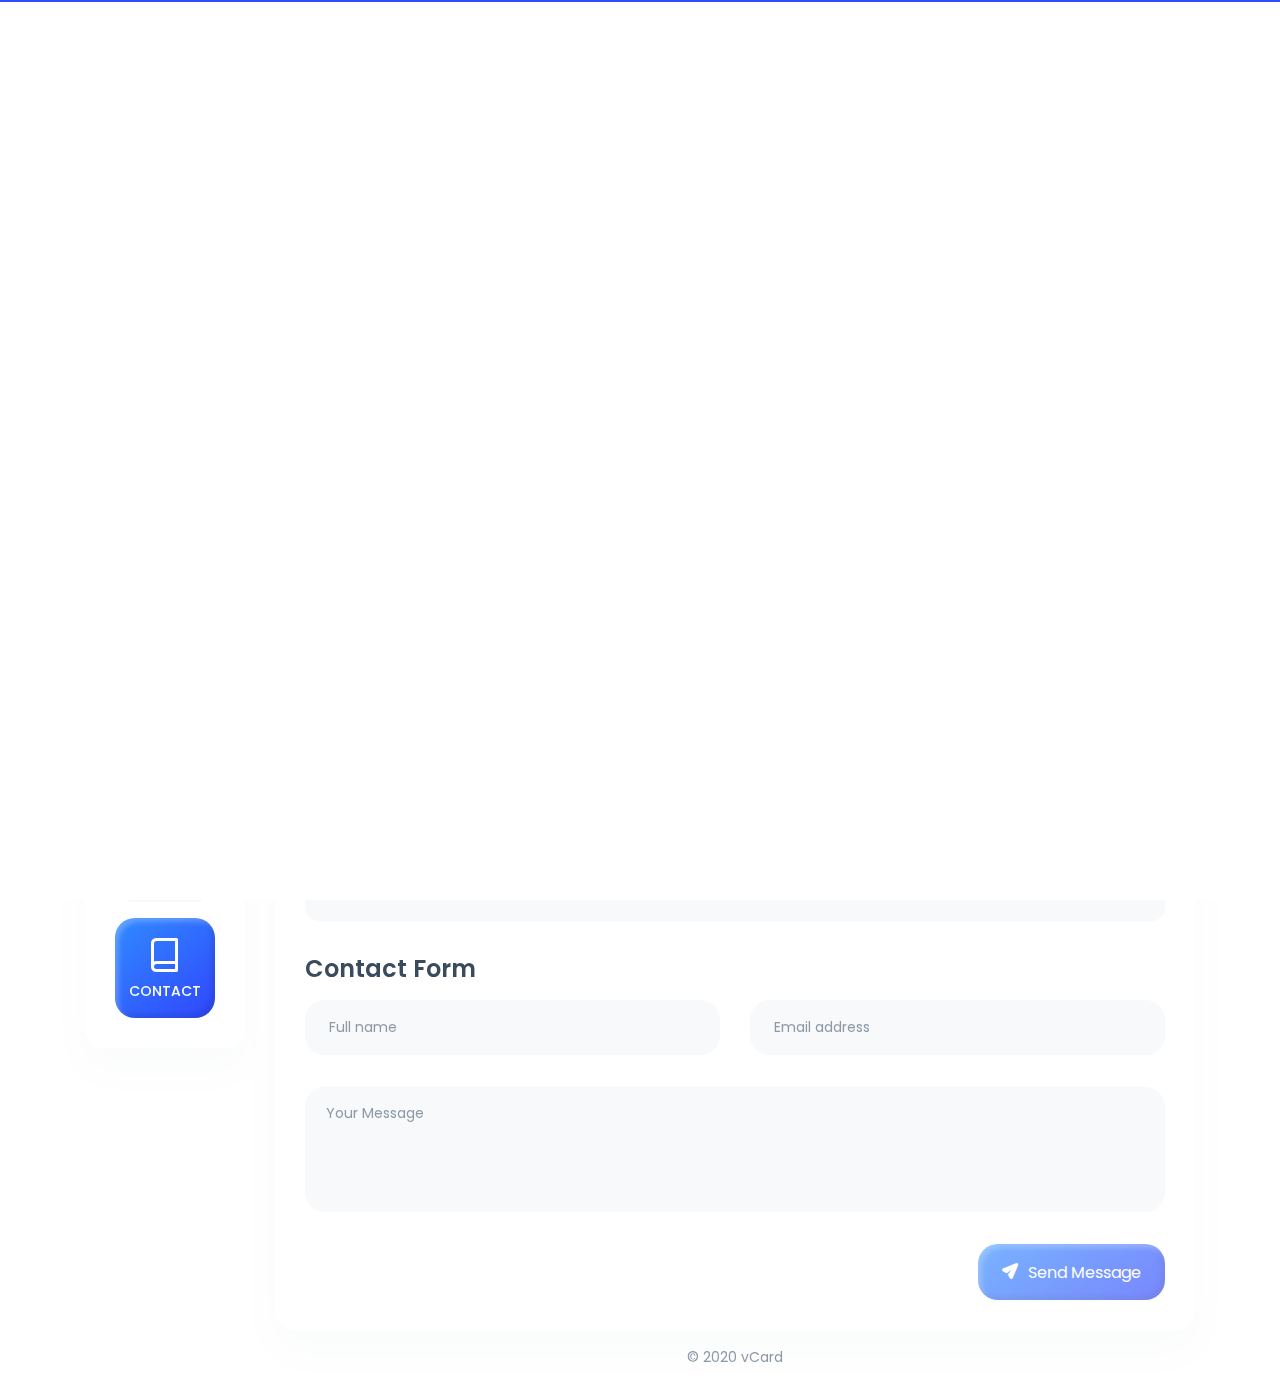
==== commit 26ad9882: "another template" ====
--- a/contact.html
+++ b/contact.html
@@ -1,216 +1,176 @@
-﻿<!DOCTYPE html>
-<html lang="en">
-<head>
-    <meta http-equiv="Content-Type" content="text/html; charset=utf-8" />
-    <meta name="viewport" content="width=device-width, initial-scale=1.0">
-    <meta name="description" content="" />
-    <meta name="keywords" content="" />
-	<title>Manal Resume/CV Html5 Template</title>
-    <link rel="icon" href="images/fav.png" type="image/png" sizes="16x16"> 
-    
-    <link rel="stylesheet" href="http://cdn.bootstrapmb.com/bootstrap/4.0.0/css/bootstrap.min.css">
-	<link rel="stylesheet" href="css/font-awesome.min.css">
-	<link rel="stylesheet" href="css/owl.carousel.css">
-	<link rel="stylesheet" href="css/jquery.animatedheadline.css" />
-	<link rel="stylesheet" href="css/materialize.css">
-	<link rel="stylesheet" href="css/strip.css">
-	<link rel="stylesheet" href="css/slick.css">
-    <link rel="stylesheet" href="css/style.css">
-    <link rel="stylesheet" href="css/color.css">
-    <link rel="stylesheet" href="css/responsive.css">
-
-
-</head>
-<body>
-<div class="se-pre-con"></div>
-<div class="theme-layout">
-	
-	<header class="style1">
-		<div class="menu-btn">
-			<div class="menu-container" id="toggle">
-			  <a href="#" class="canvas-menu" >
-				<i class="fa fa-times fa-bars" aria-hidden="true"></i>
-			  </a>
-			</div>
-			<div class="overlay" id="overlay">
-			  <nav class="overlay-menu">
-				<ul class="offcanvas-menu">
-					<li>
-						<a href="index.html" title="">Home</a>
-					</li>
-					<li>
-						<a href="education.html" title="">Education</a>
-					</li>
-					<li>
-						<a href="experience.html" title="">Work History</a>
-					</li>
-					<li>
-						<a href="portfolio.html" title="">Portfolio</a>
-					</li>
-					<li class="menu-item-has-children">
-						<a href="#" title="">Blog</a>
-						<ul>
-							<li><a href="blog.html" title="">blog</a></li>
-							<li><a href="blog-classic.html" title="">blog Classic</a></li>
-							<li><a href="blog-detail.html" title="">blog post detail</a></li>
-						</ul>
-					</li>
-					<li>
-						<a href="contact.html" title="">Contact</a>
-					</li>
-					<li class="menu-item-has-children">
-						<a href="#" title="">Features & Tools</a>
-						<ul>
-							<li><a href="reviews.html" title="">Reviews</a></li>
-							<li><a href="typography.html" title="">Typography</a></li>
-							<li><a href="404.html" title="">404 Error page</a></li>
-							<li><a href="coming-soon.html" title="">Coming Soon</a></li>
-						</ul>
-					</li>
-				</ul>
-			  </nav>
-			</div>
-		</div>
-		<div class="contact-info">
-			<span><i class="fa fa-phone"></i> + (1) 123-272-778</span>
-			<span><i class="fa fa-envelope-o"></i> <a href="/cdn-cgi/l/email-protection" class="__cf_email__" data-cfemail="d6a5b7bba6bab396b1bbb7bfbaf8b5b9bb">[email&#160;protected]</a></span>
-		</div>
-		<div class="logo">
-			<!--<a href="index.html" data-fill="Steve Jason">Steve Jason</a>-->
-			<!--<a href="index.html" title=""><img src="images/resources/logo.png" alt=""></a>-->
-			<div class="person-photo">
-				<img src="images/resources/person.jpg" alt="">
-			</div>
-		</div>
-		<div class="head-social">
-			<button type="submit" class="butn butn-bg">Download CV</button>
-			<div class="language-area">
-				<a href="https://wpkixx.com/html/manal-rtl-html/" title="">RTL</a>
-				<a href="https://wpkixx.com/html/manal-html/index.html" title="">ENG</a>
-			</div>
-		</div>
-	</header><!-- topbar -->
-	
-	<section>
-		<div class="gap no-top">
-			<div class="bg-image" style="background-image: url(images/resources/header2-bg.png)"></div>
-			
-			<div class="container-fluid">
-				<div class="row">
-					<div class="col-lg-12">
-						<div class="row">
-							<div class="col-lg-6 col-md-6 col-sm-6">
-								<div class="selector" id="selector">
-									<h3 class="ah-headline">
-										<span class="font-weight-300">Hi There ! I'm</span>
-										<span class="ah-words-wrapper">
-											<b class="is-visible">Steve Jason</b>
-											<b>a Photoshop designer</b>
-											<b>Frontend Developer</b>
-											<b>a Freelancer</b>
-										</span>
-									</h3>
-								</div>
-							</div>
-							<div class="col-lg-6 col-md-6 col-sm-6">
-								<div class="bredcrumb">
-									<ul>
-										<li><a href="#" title="">Home</a></li>
-										<li><span>Contact</span></li>
-									</ul>
-								</div>
-							</div>
-						</div>
-						<div class="content-box">
-							<div class="gap no-gap">
-								<div class="container-fluid">
-									<div class="row">
-										<div class="col-lg-6">
-											<div class="g-map">
-												<div id="map-canvas" style="height: 340px !important"></div>
-											</div>
-										</div>
-										<div class="col-lg-6">
-											<div class="about-info">
-												<span>Feel free to drop me a line</span>
-												<div class="contact-form">
-													<div id="message"></div>
-													<form id="contact-form" action="contact.php" method="post">
-														<div class="form-group">	
-														  <input id="name" type="text" required="required"/>
-														  <label class="control-label">Your Name *</label><i class="mtrl-select"></i>
-														</div>
-														<div class="form-group">	
-														  <input id="email" type="text" required="required"/>
-														  <label class="control-label">Email Address *</label><i class="mtrl-select"></i>
-														</div>
-														<div class="form-group">	
-														  <textarea id="comments" rows="4" required="required"></textarea>
-														  <label class="control-label">Write your message</label><i class="mtrl-select"></i>
-														</div>
-														<div class="verification">
-	                                                        <div class="g-recaptcha" data-sitekey="6LelmzAUAAAAAHBE2SJeRMfnzYVxH9RMGQstUij2"></div>
-	                                                    </div>
-														<div id="submit" class="submit-btns wow fadeInUp" data-wow-delay="0.2s">
-															<button class="butn butn-bg" type="submit">Send A Message</button>
-															<img src="images/ajax-loader.gif" class="loader" alt="" />
-														</div>
-													</form>
-												</div>
-
-											</div>
-										</div>
-									</div>
-								</div>
-							</div>
-						</div>
-					</div>
-				</div>
-			</div>
-		</div>
-	</section>
-	
-	<section>
-		<div class="container-fluid">
-			<div class="row">
-				<div class="col-lg-12">
-					<div class="bottom-side bottom-30">
-						<div class="left-data">
-							<div class="desc">
-								<p>
-									" My style is a combination between photo journalism and fine-art photography ".
-								</p>
-							</div>
-						</div>
-						<div class="right-data">
-							<div class="multimedia">
-								<ul class="social-share">
-									<li><a href="#" title=""><i class="fa fa-facebook"></i> facebook</a></li>
-									<li><a href="#" title=""><i class="fa fa-twitter"></i> twitter</a></li>
-									<li><a href="#" title=""><i class="fa fa-instagram"></i> instagram</a></li>
-								</ul>
-							</div>
-						</div>
-					</div>
-				</div>
-			</div>
-		</div>
-	</section><!-- bottom -->
-
-
-</div>
-    	<script src="js/jquery.js"></script>
-		<script src="js/popperjs-bootstrap.js"></script>
-		<script src="js/owl.carousel.min.js"></script>
-		<script src="js/bootstrap.min.js"></script>
-		<script src="js/jquery.counterup.min.js"></script>
-		<script src="js/jquery.animatedheadline.js"></script>
-		<script src="js/strip.pkgd.min.js"></script>
-		<script src="js/slick.min.js"></script>
-		<script src="js/scrolltopcontrol.js"></script>
-		<script src="js/script.js"></script>
-		<script src="js/map-init.js"></script>
-		<script src="http://ditu.google.cn/maps/api/js?key=AIzaSyA8c55_YHLvDHGACkQscgbGLtLRdxBDCfI"></script>
-
-</body>	
+﻿<!DOCTYPE html>
+<html lang="en">
+
+<head>
+    <meta charset="utf-8" />
+    <title>vCard - Contact</title>
+
+	<!-- Meta Data -->
+	<meta http-equiv="X-UA-Compatible" content="IE=edge">
+	<meta name="viewport" content="width=device-width, initial-scale=1, shrink-to-fit=no">
+	<meta name="format-detection" content="telephone=no"/>
+    <meta name="format-detection" content="address=no"/>
+    <meta name="author" content="ArtTemplate" />
+    <meta name="description" content="vCard" />
+
+    <!-- Twitter data -->
+    <meta name="twitter:card" content="summary_large_image">
+    <meta name="twitter:site" content="@ArtTemplates">
+    <meta name="twitter:title" content="vCard">
+    <meta name="twitter:description" content="vCard">
+    <meta name="twitter:image" content="assets/images/social.jpg">
+
+    <!-- Open Graph data -->
+    <meta property="og:title" content="ArtTemplate" />
+    <meta property="og:type" content="website" />
+    <meta property="og:url" content="your url website" />
+    <meta property="og:image" content="assets/images/social.jpg" />
+    <meta property="og:description" content="vCard" />
+    <meta property="og:site_name" content="vCard" />
+
+	<!-- Favicons -->
+	<link rel="apple-touch-icon" sizes="144x144" href="assets/images/favicons/apple-touch-icon-144x144.png">
+	<link rel="apple-touch-icon" sizes="114x114" href="assets/images/favicons/apple-touch-icon-114x114.png">
+	<link rel="apple-touch-icon" sizes="72x72" href="assets/images/favicons/apple-touch-icon-72x72.png">
+	<link rel="apple-touch-icon" sizes="57x57" href="assets/images/favicons/apple-touch-icon-57x57.png">
+	<link rel="shortcut icon" href="assets/images/favicons/favicon.png" type="image/png">
+
+    <!-- Styles -->
+	<link rel="stylesheet" type="text/css" href="assets/styles/style.css"/>
+    <link rel="stylesheet" type="text/css" href="assets/demo/style-demo.css"/>
+	
+	<!-- Mapbox-->
+    <script src='https://api.mapbox.com/mapbox-gl-js/v1.4.1/mapbox-gl.js'></script>
+    <link href='https://api.mapbox.com/mapbox-gl-js/v1.4.1/mapbox-gl.css' rel='stylesheet' />
+	
+</head>
+<body>
+    <!-- Preloader -->
+    <div class="preloader">
+	    <div class="preloader__wrap">
+		    <div class="circle-pulse">
+                <div class="circle-pulse__1"></div>
+                <div class="circle-pulse__2"></div>
+            </div>
+		    <div class="preloader__progress"><span></span></div>
+		</div>
+	</div>
+
+    <main class="main">
+	    <!-- Header Image -->
+		<div class="header-image">
+		    <div class="js-parallax" style="background-image: url(assets/img/image_header.jpg);"></div>
+		</div>
+		
+	    <div class="container gutter-top">
+		    <!-- Header -->
+		    <header class="header box">
+			    <div class="header__left">
+				    <div class="header__photo">
+					    <img class="header__photo-img" src="assets/img/main-photo.svg" alt="Ronald Robertson">
+					</div>
+					<div class="header__base-info">
+					    <h4 class="title titl--h4">Ronald Robertson</h4>
+						<div class="status">Creative Director</div>
+						<ul class="header__social">
+						    <li><a href="https://www.facebook.com"><i class="font-icon icon-facebook1"></i></a></li>
+						    <li><a href="https://www.twitter.com"><i class="font-icon icon-twitter1"></i></a></li>
+							<li><a href="https://www.instagram.com"><i class="font-icon icon-instagram1"></i></a></li>
+						</ul>
+					</div>
+				</div>
+				<div class="header__right">
+				    <ul class="header__contact">
+					    <li><span class="overhead">Email</span>ronald@example.com</li>
+						<li><span class="overhead">Phone</span>+1 (070) 123–8459</li>
+					</ul>
+					<ul class="header__contact">
+					    <li><span class="overhead">Birthday</span>17 March, 1995</li>
+						<li><span class="overhead">Location</span>San-Francisco, USA</li>
+					</ul>
+				</div>
+			</header>
+		        
+			<div class="row sticky-parent">
+			    <!-- Sidebar nav -->
+                <aside class="col-12 col-md-12 col-lg-2">
+				    <div class="sidebar box sticky-column">
+	                    <ul class="nav">
+                            <li class="nav__item"><a href="index.html"><i class="icon-user"></i>About</a></li>
+							<li class="nav__item"><a href="resume.html"><i class="icon-file-text"></i>Resume</a></li>
+                            <li class="nav__item"><a href="works.html"><i class="icon-codesandbox"></i> Works</a></li>
+                            <li class="nav__item"><a href="blog.html"><i class="icon-book-open"></i>Blog</a></li>
+                            <li class="nav__item"><a class="active" href="contact.html"><i class="icon-book"></i>Contact</a></li>
+                        </ul>
+					</div>
+		        </aside>
+				
+				<!-- Content -->
+		        <div class="col-12 col-md-12 col-lg-10">
+				    <div class="box box-content">
+					    <div class="pb-2">
+		                    <h1 class="title title--h1 first-title title__separate">Contact</h1>
+					    </div>
+
+						<!-- Contact -->
+                        <div class="map" id="map"></div>
+						<h2 class="title title--h3">Contact Form</h2>
+							
+						<form id="contact-form" class="contact-form" data-toggle="validator">
+                            <div class="row">
+				                <div class="form-group col-12 col-md-6">
+                                    <input type="text" class="form-control" id="nameContact" name="nameContact" placeholder="Full name" required="required" autocomplete="on" oninvalid="setCustomValidity('Fill in the field')" onkeyup="setCustomValidity('')">
+								    <div class="help-block with-errors"></div>
+				                </div>
+				                <div class="form-group col-12 col-md-6">
+                                    <input type="email" class="form-control" id="emailContact" name="emailContact" placeholder="Email address" required="required" autocomplete="on" oninvalid="setCustomValidity('Email is incorrect')" onkeyup="setCustomValidity('')">
+								    <div class="help-block with-errors"></div>
+				                </div>
+				                <div class="form-group col-12 col-md-12">
+                                    <textarea class="textarea form-control" id="messageContact" name="messageContact" placeholder="Your Message"  rows="4" required="required" oninvalid="setCustomValidity('Fill in the field')" onkeyup="setCustomValidity('')"></textarea>
+								    <div class="help-block with-errors"></div>
+				                </div>
+						    </div>
+							<div class="row">
+				                <div class="col-12 col-md-6 order-2 order-md-1 text-center text-md-left">
+					                <div id="validator-contact" class="hidden"></div>
+				                </div>
+				                <div class="col-12 col-md-6 order-1 order-md-2 text-right">
+					                <button type="submit" class="btn"><i class="font-icon icon-send"></i> Send Message</button>
+				                </div>
+			                </div>
+		                </form>
+					</div>
+					
+					<!-- Footer -->
+					<footer class="footer">© 2020 vCard</footer>
+		        </div>
+			</div>
+		</div>	
+    </main>
+
+    <div class="back-to-top"></div>
+	
+    <!-- SVG masks -->
+    <svg class="svg-defs">
+        <clipPath id="avatar-box">
+            <path d="M1.85379 38.4859C2.9221 18.6653 18.6653 2.92275 38.4858 1.85453 56.0986.905299 77.2792 0 94 0c16.721 0 37.901.905299 55.514 1.85453 19.821 1.06822 35.564 16.81077 36.632 36.63137C187.095 56.0922 188 77.267 188 94c0 16.733-.905 37.908-1.854 55.514-1.068 19.821-16.811 35.563-36.632 36.631C131.901 187.095 110.721 188 94 188c-16.7208 0-37.9014-.905-55.5142-1.855-19.8205-1.068-35.5637-16.81-36.63201-36.631C.904831 131.908 0 110.733 0 94c0-16.733.904831-37.9078 1.85379-55.5141z"/>
+        </clipPath>
+        <clipPath id="avatar-hexagon">
+             <path d="M0 27.2891c0-4.6662 2.4889-8.976 6.52491-11.2986L31.308 1.72845c3.98-2.290382 8.8697-2.305446 12.8637-.03963l25.234 14.31558C73.4807 18.3162 76 22.6478 76 27.3426V56.684c0 4.6805-2.5041 9.0013-6.5597 11.3186L44.4317 82.2915c-3.9869 2.278-8.8765 2.278-12.8634 0L6.55974 68.0026C2.50414 65.6853 0 61.3645 0 56.684V27.2891z"/>
+        </clipPath>		
+    </svg>
+    
+ 
+	
+	<!-- JavaScripts -->
+	<script src="assets/js/jquery-3.4.1.min.js"></script>
+	<script src="assets/js/plugins.min.js"></script>
+    <script src="assets/js/common.js"></script>
+
+    <!-- Mapbox init -->
+	<script src="assets/js/mapbox.init.js"></script>
+	
+    <script src="assets/demo/plugins-demo.js"></script>
+</body>
 </html>--- a/assets/styles/style.css
+++ b/assets/styles/style.css
@@ -0,0 +1,2454 @@
+/* ------------------------------------------------
+ Author: ArtStyles (Art)
+ 更多模板：http://www.bootstrapmb.com/
+ Template Name: vCard 3
+ version: 1.0.0
+------------------------------------------------ */
+/* ------------------------------------------------
+
+ - General Styles
+ - Typography
+ - Preloader
+ - Form
+ - Button
+ - Preloader
+ - Header
+ - Sections
+ - Navbar
+ - Footer
+ - Cases
+ - Clients
+ - Contact
+ - Single post
+ - Footer
+ - Contact
+ - Portfolio
+ - News
+ - Single news
+ - Testimonials
+ - Timeline
+ - Other
+ 
+------------------------------------------------ */
+@import url(vendors/bootstrap.min.css);
+@import url(vendors/swiper.min.css);
+@import url(../icons/style.css);
+@import url("https://fonts.googleapis.com/css2?family=Poppins:ital,wght@0,400;0,500;0,600;1,400;1,500;1,600&display=swap");
+/* -----------------------------------------------------------------
+    - General Styles
+----------------------------------------------------------------- */
+*,
+::before,
+::after {
+  background-repeat: no-repeat;
+  box-sizing: border-box;
+}
+
+html {
+  font-size: 1rem;
+  -webkit-overflow-scrolling: touch;
+  -webkit-box-sizing: border-box;
+  box-sizing: border-box;
+  -ms-overflow-x: hidden;
+}
+
+body, html {
+  -webkit-text-size-adjust: 100%;
+}
+
+body {
+  background: linear-gradient(145.44deg, #F2F4FA 0%, #FAFBFC 100%);
+  background-repeat: no-repeat;
+  background-attachment: fixed;
+  color: #5E6E80;
+  font-family: "Poppins", sans-serif;
+  font-weight: 400;
+  font-size: 0.875rem;
+  line-height: 1.7;
+  min-height: 100vh;
+  overflow-x: hidden;
+  -ms-overflow-style: scrollbar;
+  -webkit-font-smoothing: antialiased;
+}
+@media only screen and (max-width: 580px) {
+  body {
+    line-height: 1.6;
+  }
+}
+
+html.is-scroll-disabled body {
+  height: 100vh;
+  overflow: hidden;
+}
+
+@media all and (-ms-high-contrast: none), (-ms-high-contrast: active) {
+  html.is-scroll-disabled {
+    overflow: hidden;
+  }
+}
+.no-scroll {
+  overflow: hidden;
+  -ms-overflow-style: none;
+}
+
+.no-scroll-height {
+  overflow-x: hidden;
+}
+
+.svg-defs {
+  position: absolute;
+  height: 0;
+  width: 0;
+}
+
+.bg-triangles {
+  background-image: url(../images/triangles-top.svg), url(../images/triangles-bottom.svg), linear-gradient(145.44deg, #F2F4FA 0%, #FAFBFC 100%);
+  background-position: left top, right bottom;
+  background-repeat: no-repeat;
+  background-size: inherit;
+}
+@media only screen and (max-width: 580px) {
+  .bg-triangles {
+    background-size: contain;
+  }
+}
+
+/* -----------------------------------------------------------------
+    - Typography
+----------------------------------------------------------------- */
+h1, h2, h3, h4, h5, h6 {
+  color: #3B4B5E;
+  font-family: "Poppins", sans-serif;
+  font-weight: 600;
+  line-height: 1.3;
+}
+
+.title--h1 {
+  font-size: 2rem;
+  margin-bottom: 1.3rem;
+}
+@media only screen and (max-width: 580px) {
+  .title--h1 {
+    font-size: 1.75rem;
+    margin-bottom: 1rem;
+  }
+}
+.title--h2 {
+  font-size: 1.625rem;
+}
+@media only screen and (max-width: 580px) {
+  .title--h2 {
+    font-size: 1.375rem;
+  }
+}
+.title--h3 {
+  font-size: 1.5rem;
+  margin-bottom: 1rem;
+}
+@media only screen and (max-width: 580px) {
+  .title--h3 {
+    font-size: 1.125rem;
+  }
+}
+.title--h4 {
+  font-size: 1.125rem;
+}
+@media only screen and (max-width: 580px) {
+  .title--h4 {
+    font-size: 1rem;
+  }
+}
+.title--h5 {
+  font-size: 1rem;
+}
+@media only screen and (max-width: 580px) {
+  .title--h5 {
+    font-size: 0.875rem;
+  }
+}
+.title--h6 {
+  font-size: 0.875rem;
+}
+@media only screen and (max-width: 580px) {
+  .title--h6 {
+    font-size: 0.75rem;
+  }
+}
+.title--tone {
+  color: #304CFD;
+}
+.title-icon {
+  margin-right: 0.5rem;
+  margin-top: -0.25rem;
+  height: 1.875rem;
+  width: 1.875rem;
+}
+@media only screen and (max-width: 580px) {
+  .title-icon {
+    height: 1.5625rem;
+    width: 1.875rem;
+  }
+}
+.title__separate {
+  margin-bottom: 2.3125rem;
+  position: relative;
+}
+.title__separate::before, .title__separate::after {
+  content: '';
+  background-color: #304CFD;
+  border-radius: 0.5rem;
+  height: 5px;
+  position: absolute;
+  bottom: -18px;
+  left: 0;
+  width: 3.125rem;
+  z-index: 1;
+}
+.title__separate::after {
+  background-color: #FF965D;
+  width: 1rem;
+}
+@media only screen and (max-width: 580px) {
+  .title__separate {
+    margin-bottom: 1.5625rem;
+  }
+  .title__separate::before, .title__separate::after {
+    height: 0.1875rem;
+    bottom: -0.625rem;
+  }
+  .title__separate::before {
+    width: 3rem;
+  }
+  .title__separate::after {
+    width: 1rem;
+  }
+}
+
+.weight--400 {
+  font-weight: 400;
+}
+.weight--500 {
+  font-weight: 500;
+}
+.weight--600 {
+  font-weight: 600;
+}
+
+.overhead {
+  color: rgba(94, 110, 128, 0.8);
+  font-size: 0.75rem;
+  display: block;
+  text-transform: uppercase;
+}
+
+.block-quote {
+  font-size: 1.25rem;
+  font-weight: 400;
+  font-style: italic;
+  margin: 1.8125rem 0;
+  position: relative;
+  line-height: 1.6;
+}
+@media only screen and (max-width: 991px) {
+  .block-quote {
+    padding-left: 3.75rem;
+  }
+}
+@media only screen and (max-width: 580px) {
+  .block-quote {
+    font-size: 1.125rem;
+    margin: 0.625rem 0 1.25rem;
+    padding-left: 0;
+    padding-top: 2.5rem;
+  }
+}
+.block-quote::before {
+  background-image: url(../icons/icon-quote.svg);
+  background-repeat: no-repeat;
+  background-position: center;
+  background-size: contain;
+  content: '';
+  height: 2.125rem;
+  margin: 0 auto;
+  position: absolute;
+  top: 0;
+  left: -54px;
+  width: 2.125rem;
+}
+@media only screen and (max-width: 991px) {
+  .block-quote::before {
+    left: 0;
+  }
+}
+@media only screen and (max-width: 580px) {
+  .block-quote::before {
+    right: 0;
+  }
+}
+.block-quote__author {
+  font-size: 0.875rem;
+  font-style: normal;
+  display: block;
+  margin-top: 0.625rem;
+  padding-left: 3rem;
+  position: relative;
+}
+@media only screen and (max-width: 580px) {
+  .block-quote__author {
+    font-size: 0.875rem;
+    margin-top: 0;
+    padding-left: 2rem;
+  }
+}
+.block-quote__author::before {
+  content: '';
+  background-color: #5E6E80;
+  height: 1px;
+  margin-bottom: auto;
+  margin-top: auto;
+  position: absolute;
+  top: 0;
+  bottom: 0;
+  left: 0;
+  width: 2rem;
+}
+@media only screen and (max-width: 580px) {
+  .block-quote__author::before {
+    width: 1rem;
+  }
+}
+
+a {
+  color: #304CFD;
+  cursor: pointer;
+  text-decoration: none;
+  -webkit-text-decoration-skip: objects;
+  transition: color 0.3s cubic-bezier(0.72, 0.16, 0.345, 0.875);
+}
+a:hover {
+  color: #304CFD;
+  outline: none;
+  text-decoration: underline;
+}
+a.decoration--none {
+  text-decoration: none;
+}
+
+img {
+  max-width: 100%;
+  -webkit-user-select: none;
+  -moz-user-select: none;
+  -ms-user-select: none;
+  user-select: none;
+}
+
+iframe {
+  background-color: #5E6E80;
+  border: 0;
+  display: block;
+  height: 100%;
+  width: 100%;
+}
+
+.cover {
+  border-radius: 0.375rem;
+  object-fit: cover;
+  object-position: center;
+  font-family: 'object-fit: cover; object-position: center;';
+  height: 100%;
+  width: 100%;
+}
+@media only screen and (max-width: 580px) {
+  .cover {
+    border-radius: 0.25rem;
+  }
+}
+
+::-moz-selection {
+  background: transparent;
+  color: #304CFD;
+}
+
+::selection {
+  background: transparent;
+  color: #304CFD;
+}
+
+/* -----------------------------------------------------------------
+    - Form
+----------------------------------------------------------------- */
+.form-control, .textarea, select,
+.custom-select {
+  background-color: #F7F9FA;
+  border: 2px solid #F7F9FA;
+  border-radius: 1.25rem;
+  box-shadow: none;
+  color: #5E6E80;
+  font-size: inherit;
+  height: auto;
+  padding: 0.875rem 1.375rem 0.8125rem;
+  position: relative;
+  width: 100%;
+  -webkit-appearance: none;
+  -moz-appearance: none;
+  appearance: none;
+}
+@media only screen and (max-width: 580px) {
+  .form-control, .textarea, select,
+  .custom-select {
+    padding: 0.8125rem 1.375rem 0.75rem;
+  }
+}
+
+.form-control:focus, .textarea:focus, select:focus,
+.custom-select:focus {
+  background-color: #fff;
+  border: 2px solid rgba(141, 153, 166, 0.2);
+  color: #5E6E80;
+  box-shadow: none;
+  outline: none;
+}
+
+.form-control {
+  line-height: inherit;
+}
+@media all and (-ms-high-contrast: none), (-ms-high-contrast: active) {
+  .form-control {
+    line-height: 0;
+  }
+}
+.form-control__icon {
+  padding-left: 3.375rem;
+}
+@media only screen and (max-width: 580px) {
+  .form-control__icon {
+    padding-left: 2.8125rem;
+  }
+}
+
+.textarea {
+  border-radius: 1.25rem;
+  display: block;
+  padding: 0.8125rem 1.1875rem;
+  resize: none;
+}
+
+.form-group {
+  margin-bottom: 2rem;
+  position: relative;
+}
+@media only screen and (max-width: 580px) {
+  .form-group {
+    margin-bottom: 1.6875rem;
+  }
+}
+.form-group .font-icon {
+  color: #5E6E80;
+  font-size: 1.125rem;
+  margin: auto 0;
+  position: absolute;
+  top: 0;
+  bottom: 0;
+  left: 38px;
+  height: 1rem;
+  width: 1rem;
+  z-index: 1;
+}
+@media only screen and (max-width: 580px) {
+  .form-group .font-icon {
+    font-size: 1rem;
+    left: 2.125rem;
+  }
+}
+
+.help-block {
+  position: absolute;
+  font-size: 0.75rem;
+  line-height: 1.4;
+  padding-top: 0.3125rem;
+  padding-left: 0.375rem;
+}
+@media only screen and (max-width: 580px) {
+  .help-block {
+    font-size: 0.6875rem;
+  }
+}
+
+.with-errors {
+  color: #FF3D57;
+}
+
+.has-error input,
+.has-error textarea,
+.has-error input:focus,
+.has-error textarea:focus {
+  border-color: #FF3D57;
+}
+
+#validator-contact {
+  font-size: 0.875rem;
+  margin-top: 1rem;
+}
+
+.form-control::-webkit-input-placeholder {
+  color: #8D99A6;
+}
+
+.form-control::-moz-placeholder {
+  color: #8D99A6;
+}
+
+.form-control:-ms-input-placeholder {
+  color: #8D99A6;
+}
+
+.form-control::-ms-input-placeholder {
+  color: #8D99A6;
+}
+
+.form-control::placeholder {
+  color: #8D99A6;
+}
+
+input:invalid,
+textarea:invalid {
+  outline: none !important;
+}
+
+.custom-control-input:focus ~ .custom-control-label::before {
+  box-shadow: 0 0 0 0.2rem rgba(48, 76, 253, 0.25);
+}
+.custom-control-input:focus:not(:checked) ~ .custom-control-label::before {
+  border-color: #304CFD;
+}
+.custom-control-input:not(:disabled):active ~ .custom-control-label::before {
+  border-color: #fff;
+  background-color: transparent;
+}
+.custom-control-input:checked ~ .custom-control-label::before {
+  border-color: #304CFD;
+  background-color: #304CFD;
+}
+
+.custom-control-label {
+  line-height: 1.55;
+  padding-left: 0.5rem;
+}
+.custom-control-label::before {
+  background-color: transparent;
+  border: 1px solid #5E6E80;
+}
+
+select,
+.custom-select {
+  background: url("data:image/svg+xml,%3csvg xmlns='http://www.w3.org/2000/svg' viewBox='0 0 4 5'%3e%3cpath fill='%23fff' d='M2 0L0 2h4zm0 5L0 3h4z'/%3e%3c/svg%3e") no-repeat right 0.1rem center/10px 16px;
+}
+select option,
+.custom-select option {
+  color: #5E6E80;
+}
+
+.dropdown-menu {
+  border: 0;
+  border-radius: 12px;
+  box-shadow: 0 0.5rem 2.5rem rgba(94, 110, 128, 0.25);
+  color: #5E6E80;
+  font-size: 0.9375rem;
+}
+.dropdown-menu::before {
+  content: '';
+  border-left: 0.375rem solid transparent;
+  border-right: 0.375rem solid transparent;
+  border-bottom: 0.375rem solid #fff;
+  height: 0;
+  position: absolute;
+  top: -6px;
+  left: 18px;
+  width: 0;
+}
+.dropdown.dropup .dropdown-menu::before {
+  border-left: 0.375rem solid transparent;
+  border-right: 0.375rem solid transparent;
+  border-top: 0.375rem solid #fff;
+  border-bottom: 0.375rem solid transparent;
+  top: auto;
+  bottom: -0.75rem;
+}
+
+.tooltip-inner {
+  max-width: 12.5rem;
+  padding: 0.25rem 0.625rem 0.25rem;
+  background-color: #5E6E80;
+  border-radius: 0.25rem;
+  box-shadow: 0 1rem 2rem rgba(94, 110, 128, 0.25), 0 0.125rem 1rem rgba(94, 110, 128, 0.5);
+}
+.tooltip.show {
+  opacity: 1;
+}
+
+.bs-tooltip-top .arrow::before,
+.bs-tooltip-auto[x-placement^="top"] .arrow::before {
+  border-width: 0.3125rem 0.3125rem 0;
+  border-top-color: #5E6E80;
+}
+
+.bs-tooltip-right .arrow::before,
+.bs-tooltip-auto[x-placement^="right"] .arrow::before {
+  border-width: 0.3125rem 0.3125rem 0.3125rem 0;
+  border-right-color: #5E6E80;
+}
+
+.bs-tooltip-left .arrow::before,
+.bs-tooltip-auto[x-placement^="left"] .arrow::before {
+  border-width: 0.3125rem 0 0.3125rem 0.3125rem;
+  border-left-color: #5E6E80;
+}
+
+.bs-tooltip-bottom .arrow::before,
+.bs-tooltip-auto[x-placement^="bottom"] .arrow::before {
+  border-width: 0 0.3125rem 0.3125rem;
+  border-bottom-color: #5E6E80;
+}
+
+@media only screen and (min-width: 580px) {
+  .pt-sm-6 {
+    padding-top: 5rem;
+  }
+}
+
+.btn {
+  background-image: linear-gradient(142.17deg, #3086FF 6.66%, #304CFD 91.48%);
+  box-shadow: inset -0.25rem -0.25rem 0.3125rem rgba(0, 0, 0, 0.1), inset 0.25rem 0.25rem 0.3125rem rgba(255, 255, 255, 0.23);
+  border-radius: 20px;
+  border: 0;
+  color: #fff;
+  cursor: pointer;
+  font-size: 1rem;
+  font-weight: 400;
+  line-height: 1;
+  height: 3.5rem;
+  padding: 0 1.5rem;
+  position: relative;
+  transition: .4s ease-in-out;
+  white-space: nowrap;
+}
+.btn:hover {
+  color: #fff;
+  box-shadow: none;
+  opacity: .9;
+}
+.btn .font-icon {
+  margin-right: 0.375rem;
+}
+.btn.disabled {
+  pointer-events: none;
+}
+.btn.disabled:hover {
+  opacity: .9;
+}
+.btn.disabled:hover {
+  opacity: .9;
+}
+
+button:focus {
+  outline: none;
+}
+
+/* -----------------------------------------------------------------
+    - Preloader
+----------------------------------------------------------------- */
+.preloader {
+  display: flex;
+  align-items: center;
+  justify-content: center;
+  background-color: #fff;
+  position: fixed;
+  top: 0;
+  left: 0;
+  width: 100%;
+  height: 100%;
+  overflow: hidden;
+  text-align: center;
+  z-index: 1106;
+  opacity: 1;
+}
+.preloader > * {
+  min-width: 0;
+}
+.preloader__wrap {
+  width: 100%;
+  max-width: 9.375rem;
+}
+.preloader__progress {
+  background: #fff;
+  height: 0.125rem;
+  position: absolute;
+  top: 0;
+  left: 0;
+  overflow: hidden;
+  width: 100%;
+}
+.preloader__progress span {
+  background: #304CFD;
+  position: absolute;
+  top: 0;
+  left: 0;
+  height: 100%;
+  width: 0;
+}
+
+.circle-pulse > * {
+  position: absolute;
+  top: 50%;
+  left: 50%;
+  border-radius: 50%;
+  box-sizing: border-box;
+  transform: scale(0);
+  animation: pulse 1.6s linear infinite;
+}
+
+.circle-pulse__1 {
+  width: 6rem;
+  height: 6rem;
+  margin-top: -3rem;
+  margin-left: -3rem;
+  background-color: #304CFD;
+}
+
+.circle-pulse__2 {
+  width: 4.8rem;
+  height: 4.8rem;
+  margin-top: -2.4rem;
+  margin-left: -2.4rem;
+  background-color: rgba(48, 76, 253, 0.7);
+  animation-delay: -0.8s;
+}
+
+@keyframes pulse {
+  0% {
+    transform: scale(0, 0);
+    opacity: 1;
+  }
+  100% {
+    transform: scale(1, 1);
+    opacity: 0;
+  }
+}
+/* -----------------------------------------------------------------
+    - Header
+----------------------------------------------------------------- */
+.header-image {
+  height: 19.75rem;
+  position: absolute;
+  top: 0;
+  left: 0;
+  width: 100%;
+}
+
+.header {
+  display: flex;
+  margin-bottom: 1.875rem;
+}
+.header > * {
+  min-width: 0;
+}
+@media only screen and (max-width: 991px) {
+  .header {
+    flex-direction: column;
+  }
+}
+@media only screen and (max-width: 580px) {
+  .header {
+    margin-bottom: 0.9375rem;
+  }
+}
+.header__left {
+  display: flex;
+  align-items: start;
+  flex: 0 0 50%;
+  padding-right: 1.875rem;
+  position: relative;
+}
+.header__left > * {
+  min-width: 0;
+}
+.header__left::before {
+  content: '';
+  background-color: #EBF0F2;
+  position: absolute;
+  top: 0;
+  right: 0;
+  bottom: 0;
+  height: 100%;
+  width: 1px;
+}
+@media only screen and (max-width: 991px) {
+  .header__left {
+    align-items: center;
+    flex-direction: column;
+    padding-right: 0;
+    padding-bottom: 1.25rem;
+    text-align: center;
+  }
+  .header__left::before {
+    position: absolute;
+    top: auto;
+    right: 0;
+    bottom: 0;
+    height: 1px;
+    width: 100%;
+  }
+}
+.header__right {
+  display: flex;
+  align-items: start;
+  flex: 0 0 50%;
+  padding-left: 1.875rem;
+}
+.header__right > * {
+  min-width: 0;
+}
+@media only screen and (max-width: 991px) {
+  .header__right {
+    padding-left: 0;
+    padding-top: 1.875rem;
+  }
+  .header__right ul:first-child {
+    padding: 0;
+  }
+}
+@media only screen and (max-width: 580px) {
+  .header__right {
+    flex-direction: column;
+    padding-top: 1.5rem;
+  }
+}
+.header__photo {
+  background-color: #fff;
+  border: 0.375rem solid #fff;
+  border-radius: 2.9375rem;
+  box-shadow: 0 0.5rem 1.5rem rgba(0, 0, 0, 0.05);
+  margin-top: -4.125rem;
+  height: 10.125rem;
+  overflow: hidden;
+  width: 10.125rem;
+}
+@media only screen and (max-width: 991px) {
+  .header__photo {
+    margin-top: -5rem;
+    margin-bottom: 1.25rem;
+  }
+}
+.header__photo-img {
+  height: 100%;
+  width: 100%;
+}
+.header__base-info {
+  margin-left: 1.5rem;
+}
+@media only screen and (max-width: 991px) {
+  .header__base-info {
+    margin-left: 0;
+  }
+}
+.header__base-info .title {
+  margin-bottom: 0.125rem;
+}
+.header__social {
+  display: flex;
+  align-items: center;
+  font-size: 1rem;
+  list-style: none;
+  margin-top: 0.5rem;
+  margin-bottom: 0;
+  padding: 0;
+}
+.header__social > * {
+  min-width: 0;
+}
+.header__social li {
+  margin-right: 1rem;
+}
+.header__social li:last-child {
+  margin-right: 0;
+}
+.header__social a {
+  color: #5E6E80;
+  text-decoration: none;
+}
+.header__social a:hover {
+  color: #304CFD;
+}
+@media only screen and (max-width: 991px) {
+  .header__social {
+    justify-content: center;
+  }
+}
+.header__contact {
+  list-style: none;
+  margin-bottom: 0;
+  width: 50%;
+}
+@media only screen and (max-width: 991px) {
+  .header__contact:first-child {
+    padding: 0;
+    margin-bottom: 1rem;
+  }
+}
+@media only screen and (max-width: 580px) {
+  .header__contact {
+    padding: 0;
+    width: 100%;
+  }
+  .header__contact:first-child {
+    margin-bottom: 0.75rem;
+  }
+}
+.header__contact li {
+  margin-bottom: 1rem;
+  word-break: break-all;
+}
+@media only screen and (max-width: 580px) {
+  .header__contact li {
+    margin-bottom: 0.75rem;
+  }
+}
+.header__contact li:last-child {
+  margin-bottom: 0;
+}
+
+.status {
+  font-size: 0.875rem;
+  display: inline-flex;
+  align-items: center;
+}
+.status > * {
+  min-width: 0;
+}
+
+/* -----------------------------------------------------------------
+    - Sections
+----------------------------------------------------------------- */
+.box {
+  background-color: #fff;
+  border-radius: 20px;
+  box-shadow: 0px 20px 40px rgba(103, 118, 128, 0.03);
+  padding: 1.875rem;
+  position: relative;
+  transition: box-shadow .3s ease-in-out;
+}
+@media only screen and (max-width: 580px) {
+  .box {
+    padding: 1rem;
+  }
+}
+.box__border {
+  border: 2px solid #EBF0F2;
+  border-radius: 20px;
+}
+@media only screen and (max-width: 580px) {
+  .box__border {
+    border-radius: 13.3333333333px;
+    padding: 1rem;
+  }
+}
+
+@media only screen and (max-width: 991px) {
+  .box-content {
+    border-radius: 0 0 20px 20px;
+  }
+}
+@media only screen and (max-width: 580px) {
+  .box-content {
+    border-radius: 13.3333333333px;
+  }
+}
+
+.js-image {
+  background-size: cover;
+  background-position: center;
+  height: 100%;
+  width: 100%;
+}
+
+.overlay {
+  position: relative;
+}
+.overlay::before, .overlay--45::before, .overlay--80::before {
+  content: '';
+  background-color: rgba(46, 47, 54, 0.8);
+  position: absolute;
+  top: 0;
+  left: 0;
+  height: 100%;
+  width: 100%;
+  z-index: 2;
+}
+.overlay--45::before {
+  background-color: rgba(46, 47, 54, 0.45);
+}
+.overlay--80::before {
+  background-color: rgba(46, 47, 54, 0.8);
+}
+
+.gutter-top {
+  padding-top: 14.375rem;
+}
+@media only screen and (max-width: 580px) {
+  .gutter-top {
+    padding-top: 8.125rem;
+  }
+}
+.gutter-top-100 {
+  padding-top: 6.25rem;
+}
+@media only screen and (max-width: 580px) {
+  .gutter-top-100 {
+    padding-top: 8.125rem;
+  }
+}
+
+.avatar {
+  display: block;
+  height: 100%;
+  width: 100%;
+}
+.avatar--180 {
+  max-height: 11.25rem;
+  max-width: 11.25rem;
+  height: 11.25rem;
+  width: 11.25rem;
+}
+@media only screen and (max-width: 991px) {
+  .avatar--180 {
+    max-height: 12.5rem;
+    max-width: 12.5rem;
+    height: 12.5rem;
+    width: 12.5rem;
+  }
+}
+.avatar--80 {
+  max-height: 5rem;
+  max-width: 5rem;
+}
+@media only screen and (max-width: 580px) {
+  .avatar--80 {
+    max-height: 4.5454545455rem;
+    max-width: 4.5454545455rem;
+  }
+}
+.avatar--60 {
+  max-height: 3.75rem;
+  max-width: 3.75rem;
+}
+@media only screen and (max-width: 580px) {
+  .avatar--60 {
+    max-height: 2.8195488722rem;
+    max-width: 2.8195488722rem;
+  }
+}
+.avatar__box {
+  -webkit-clip-path: url(#avatar-box);
+  clip-path: url(#avatar-box);
+}
+.avatar__hexagon {
+  -webkit-clip-path: url(#avatar-hexagon);
+  clip-path: url(#avatar-hexagon);
+}
+.avatar image {
+  height: 100%;
+  width: 100%;
+}
+
+.social {
+  line-height: 0;
+  margin-top: 1.5rem;
+  margin-bottom: 1.375rem;
+}
+.social__link {
+  color: #3B4B5E;
+  display: inline-block;
+  font-size: 0.875rem;
+  margin-left: 0.8125rem;
+  text-decoration: none;
+}
+.social__link:hover {
+  cursor: pointer;
+  text-decoration: none;
+}
+.social__link:first-child {
+  margin-left: 0;
+}
+
+/* -----------------------------------------------------------------
+    - Navbar
+----------------------------------------------------------------- */
+.sidebar {
+  transition: all .3s ease-in-out;
+}
+@media only screen and (max-width: 1200px) {
+  .sidebar {
+    padding: 1.5rem;
+  }
+}
+@media only screen and (max-width: 991px) {
+  .sidebar {
+    border-bottom: 1px solid #EBF0F2;
+    border-radius: 20px 20px 0 0;
+    padding: 1.875rem;
+  }
+}
+@media only screen and (max-width: 580px) {
+  .sidebar {
+    border-bottom: 0;
+    border-radius: 0;
+    box-shadow: 0px 20px 40px rgba(103, 118, 128, 0.2);
+    padding: 0.5rem 0.9375rem;
+    position: fixed;
+    top: 0;
+    left: 0;
+    width: 100%;
+    z-index: 10;
+  }
+}
+.sidebar.is_stuck {
+  margin-top: 1.875rem;
+  z-index: 1;
+}
+
+@media only screen and (max-width: 991px) {
+  .nav {
+    justify-content: space-between;
+  }
+}
+@media only screen and (max-width: 580px) {
+  .nav {
+    justify-content: center;
+  }
+}
+.nav__item {
+  display: block;
+  height: 6.25rem;
+  margin-bottom: 1rem;
+  text-align: center;
+  text-transform: uppercase;
+  width: 100%;
+}
+.nav__item:last-child {
+  margin-bottom: 0;
+}
+@media only screen and (max-width: 1200px) {
+  .nav__item {
+    height: 5.125rem;
+  }
+}
+@media only screen and (max-width: 991px) {
+  .nav__item {
+    margin-bottom: 0;
+    width: calc(20% - 1rem);
+  }
+}
+@media only screen and (max-width: 768px) {
+  .nav__item {
+    width: calc(20% - .5rem);
+  }
+}
+@media only screen and (max-width: 580px) {
+  .nav__item {
+    height: auto;
+    width: calc(20% - 0rem);
+  }
+}
+.nav__item a {
+  background-color: #F7F9FA;
+  border-radius: 1.25rem;
+  color: #5E6E80;
+  font-size: 0.875rem;
+  font-weight: 500;
+  display: flex;
+  flex-direction: column;
+  align-items: center;
+  justify-content: center;
+  height: 100%;
+  position: relative;
+  text-decoration: none;
+  transition: all 0s;
+}
+.nav__item a > * {
+  min-width: 0;
+}
+.nav__item a:hover {
+  color: #304CFD;
+}
+@media only screen and (max-width: 1200px) {
+  .nav__item a {
+    border-radius: 1rem;
+    font-size: 0.75rem;
+  }
+}
+@media only screen and (max-width: 768px) {
+  .nav__item a {
+    font-size: 0.6875rem;
+  }
+}
+@media only screen and (max-width: 580px) {
+  .nav__item a {
+    background-color: transparent;
+  }
+}
+.nav__item a.active {
+  background-image: linear-gradient(142.17deg, #3086FF 6.66%, #304CFD 91.48%);
+  box-shadow: inset -0.25rem -0.25rem 0.3125rem rgba(0, 0, 0, 0.1), inset 0.25rem 0.25rem 0.3125rem rgba(255, 255, 255, 0.23);
+  color: #fff;
+}
+.nav__item a.active:hover {
+  color: #fff;
+}
+@media only screen and (max-width: 580px) {
+  .nav__item a.active {
+    background-image: none;
+    box-shadow: none;
+    color: #304CFD;
+  }
+  .nav__item a.active:hover {
+    color: #304CFD;
+  }
+  .nav__item a.active::before {
+    content: '';
+    background-color: #304CFD;
+    height: 0.125rem;
+    position: absolute;
+    bottom: -8px;
+    left: 0;
+    width: 100%;
+  }
+}
+.nav__item [class^="icon-"] {
+  display: block;
+  font-size: 2.25rem;
+  margin-top: 0.25rem;
+  margin-bottom: 0.5rem;
+}
+@media only screen and (max-width: 1200px) {
+  .nav__item [class^="icon-"] {
+    font-size: 1.75rem;
+    margin-bottom: 0.25rem;
+  }
+}
+@media only screen and (max-width: 768px) {
+  .nav__item [class^="icon-"] {
+    font-size: 1.5rem;
+  }
+}
+@media only screen and (max-width: 580px) {
+  .nav__item [class^="icon-"] {
+    font-size: 1.0625rem;
+    margin-top: 0.375rem;
+  }
+}
+
+/* -----------------------------------------------------------------
+    - Footer
+----------------------------------------------------------------- */
+.footer {
+  color: #8D99A6;
+  font-size: 0.875rem;
+  padding-top: 1rem;
+  padding-bottom: 1rem;
+  text-align: center;
+}
+@media only screen and (max-width: 580px) {
+  .footer {
+    padding-top: 0.5rem;
+    padding-bottom: 0.5rem;
+  }
+}
+
+/* -----------------------------------------------------------------
+    - Cases
+----------------------------------------------------------------- */
+.case-item {
+  border: 2px solid #EBF0F2;
+  border-radius: calc(20px + 10px);
+  display: flex;
+  flex-direction: column;
+  align-items: center;
+  height: calc(100% - 24px);
+  margin-bottom: 1.5rem;
+  padding: 1.875rem 1.875rem 1.5rem;
+  position: relative;
+  text-align: center;
+}
+.case-item > * {
+  min-width: 0;
+}
+@media only screen and (max-width: 991px) {
+  .case-item {
+    height: calc(100% - 20px);
+  }
+}
+@media only screen and (max-width: 580px) {
+  .case-item {
+    border-radius: 13.3333333333px;
+    height: calc(100% - 15px);
+    margin-bottom: 0.9375rem;
+    padding: 1rem;
+    text-align: center;
+  }
+}
+@media screen and (-ms-high-contrast: active), (-ms-high-contrast: none) {
+  .case-item {
+    display: block;
+  }
+}
+.case-item__icon {
+  height: 2.5rem;
+  width: 2.5rem;
+  margin-bottom: 1rem;
+}
+@media only screen and (max-width: 580px) {
+  .case-item__icon {
+    margin-bottom: 0.8125rem;
+  }
+}
+.case-item div {
+  flex: 1;
+}
+.case-item__caption {
+  line-height: 1.5;
+}
+@media only screen and (max-width: 580px) {
+  .case-item__caption {
+    font-size: 0.8125rem;
+    line-height: 1.4;
+  }
+}
+.case-item__caption:last-child {
+  margin-bottom: 0;
+}
+
+/* -----------------------------------------------------------------
+    - Clients
+----------------------------------------------------------------- */
+.js-carousel-clients {
+  padding-top: 0.5rem;
+  padding-bottom: 1rem;
+}
+@media only screen and (max-width: 991px) {
+  .js-carousel-clients {
+    padding-bottom: 0;
+  }
+}
+@media only screen and (max-width: 580px) {
+  .js-carousel-clients .swiper-slide {
+    text-align: center;
+  }
+}
+
+/* -----------------------------------------------------------------
+    - Contact
+----------------------------------------------------------------- */
+@media only screen and (max-width: 768px) {
+  .contact-form .btn {
+    width: 100%;
+  }
+}
+
+.map {
+  background-color: #F7F9FA;
+  border-radius: 13.3333333333px;
+  height: 23.75rem;
+  margin-bottom: 2rem;
+  position: relative;
+  direction: ltr;
+}
+@media only screen and (max-width: 580px) {
+  .map {
+    height: 15.625rem;
+    margin-bottom: 1.25rem;
+  }
+}
+
+.popover-map-title {
+  color: #3B4B5E;
+  font-size: 1.125rem;
+  margin-top: 0.1875rem;
+  margin-bottom: 0.5rem;
+}
+.popover-map-caption {
+  color: #5E6E80;
+  font-weight: 400;
+}
+
+#marker {
+  background-image: url("../images/icon-map-pic.svg");
+  background-size: cover;
+  width: 3.125rem;
+  height: 3.125rem;
+  cursor: pointer;
+}
+
+/* -----------------------------------------------------------------
+    - Portfolio
+----------------------------------------------------------------- */
+.gutter-sizer {
+  width: 1.875rem;
+}
+
+.gallery-grid {
+  display: flex;
+}
+.gallery-grid > * {
+  min-width: 0;
+}
+.gallery-grid__item {
+  margin-bottom: 1.25rem;
+  width: calc(33% - 18px);
+}
+@media only screen and (max-width: 991px) {
+  .gallery-grid__item {
+    width: calc(50% - 16px);
+  }
+}
+@media only screen and (max-width: 768px) {
+  .gallery-grid__item {
+    width: 100%;
+  }
+  .gallery-grid__item:last-child {
+    margin-bottom: 0;
+  }
+}
+.gallery-grid__item:hover .gallery-grid__image {
+  transform: scale3d(1.1, 1.1, 1);
+}
+.gallery-grid-two .gallery-grid__item {
+  width: calc(50% - 16px);
+}
+@media only screen and (max-width: 768px) {
+  .gallery-grid-two .gallery-grid__item {
+    width: 100%;
+  }
+}
+.gallery-grid__image-wrap {
+  border-radius: 14px;
+  height: 11.25rem;
+  overflow: hidden;
+  position: relative;
+  width: 100%;
+  z-index: 1;
+}
+@media only screen and (max-width: 991px) {
+  .gallery-grid__image-wrap {
+    height: 12.5rem;
+  }
+}
+@media only screen and (max-width: 768px) {
+  .gallery-grid__image-wrap {
+    height: 18.125rem;
+  }
+}
+.gallery-grid-two .gallery-grid__image-wrap {
+  height: auto;
+}
+.gallery-grid__image {
+  border-radius: 10px;
+  transform: scale3d(1, 1, 1);
+}
+.gallery-grid__title {
+  margin-top: 1rem;
+  margin-bottom: 0;
+}
+@media only screen and (max-width: 580px) {
+  .gallery-grid__title {
+    font-size: 0.875rem;
+  }
+}
+.gallery-grid__category {
+  font-size: 0.875rem;
+  display: block;
+}
+
+@media only screen and (min-width: 769px) {
+  .filter {
+    display: inline-flex;
+    flex-wrap: wrap;
+    font-size: 1rem;
+    list-style: none;
+    margin-bottom: 1.1875rem;
+    padding: 0;
+  }
+  .filter > * {
+    min-width: 0;
+  }
+  .filter__item {
+    padding-right: 1rem;
+    position: relative;
+  }
+  .filter__item::before {
+    content: '';
+    background-color: #5E6E80;
+    border-radius: 0.1875rem;
+    position: absolute;
+    top: 0;
+    right: 6px;
+    bottom: 0;
+    height: 0.25rem;
+    margin: auto;
+    width: 0.25rem;
+  }
+  .filter__item:first-child {
+    display: none;
+  }
+  .filter__item:last-child {
+    padding-right: 0;
+  }
+  .filter__item:last-child::before {
+    display: none;
+  }
+  .filter__item a {
+    color: rgba(94, 110, 128, 0.8);
+  }
+  .filter__item.active a {
+    color: #3B4B5E;
+  }
+  .filter__link {
+    padding: 0 0.25rem;
+    text-decoration: none;
+    display: block;
+    overflow: hidden;
+    position: relative;
+  }
+  .filter__link:hover {
+    text-decoration: none;
+  }
+}
+.select .placeholder {
+  display: none;
+}
+
+@media only screen and (max-width: 768px) {
+  .select {
+    background-color: #F7F9FA;
+    border-radius: 1.25rem;
+    display: block;
+    margin-bottom: 2rem;
+    padding: 0.25rem 1.1875rem 0.1875rem 1.25rem;
+    position: relative;
+    vertical-align: middle;
+    text-align: left;
+    user-select: none;
+    width: 100%;
+    -webkit-touch-callout: none;
+    z-index: 2;
+  }
+  .select .placeholder {
+    cursor: pointer;
+    display: block;
+    padding: 0.5rem 0;
+    position: relative;
+    z-index: 1;
+  }
+  .select .placeholder:after {
+    position: absolute;
+    top: 50%;
+    right: 2px;
+    transform: translateY(-50%);
+    font-family: 'icomoon';
+    content: '\e940';
+    z-index: 10;
+  }
+  .select.is-open .placeholder:after {
+    content: '\e943';
+  }
+  .select.is-open ul {
+    display: block;
+  }
+  .select ul {
+    background-color: #fff;
+    box-shadow: 0 0.625rem 3.75rem rgba(141, 153, 166, 0.25);
+    border-radius: 20px;
+    display: none;
+    max-height: 37.5rem;
+    overflow: hidden;
+    overflow-y: auto;
+    padding: 0.625rem 0;
+    position: absolute;
+    top: 100%;
+    left: 0;
+    width: 100%;
+    z-index: 100;
+  }
+  .select ul li {
+    display: block;
+    text-align: left;
+    padding: 0.3125rem 1.25rem 0.1875rem;
+    color: #5E6E80;
+    cursor: pointer;
+  }
+  .select ul li:hover {
+    background-color: #304CFD;
+  }
+  .select ul li:hover a {
+    color: #fff;
+  }
+  .select ul li:first-child {
+    display: none;
+  }
+  .select ul li a {
+    color: #5E6E80;
+    text-decoration: none;
+  }
+}
+@media only screen and (max-width: 580px) {
+  .select {
+    margin-bottom: 1rem;
+  }
+}
+/* -----------------------------------------------------------------
+    - News
+----------------------------------------------------------------- */
+.news-grid {
+  display: flex;
+  flex-wrap: wrap;
+  margin-left: -0.9375rem;
+  margin-right: -0.9375rem;
+}
+.news-grid > * {
+  min-width: 0;
+}
+@media only screen and (max-width: 991px) {
+  .news-grid {
+    margin-left: 0;
+    margin-right: 0;
+  }
+}
+
+.news-item {
+  background-color: #F7F9FA;
+  margin-bottom: 1.875rem;
+  margin-left: 0.9375rem;
+  margin-right: 0.9375rem;
+  padding: 0;
+  width: calc(50% - 30px);
+}
+@media only screen and (max-width: 991px) {
+  .news-item {
+    margin-left: 0;
+    margin-right: 0;
+    width: 100%;
+  }
+  .news-item:last-child {
+    margin-bottom: 0;
+  }
+}
+@media only screen and (max-width: 580px) {
+  .news-item {
+    margin-bottom: 1.25rem;
+  }
+}
+.news-item:hover .news-item__image-wrap::before, .news-item:hover .news-item__image-wrap::after {
+  opacity: 1;
+}
+.news-item__image-wrap {
+  overflow: hidden;
+  border-radius: 20px 20px 0 0;
+  height: 14rem;
+  position: relative;
+}
+@media only screen and (max-width: 991px) {
+  .news-item__image-wrap {
+    height: 18rem;
+  }
+}
+@media only screen and (max-width: 580px) {
+  .news-item__image-wrap {
+    height: 12rem;
+  }
+}
+.news-item__image-wrap::before {
+  opacity: 0;
+  transition: opacity .5s ease-in-out;
+}
+.news-item__image-wrap::after {
+  content: '';
+  background-image: url(../icons/icon-news.svg);
+  height: 2.5rem;
+  margin: auto;
+  opacity: 0;
+  pointer-events: none;
+  position: absolute;
+  top: 0;
+  right: 0;
+  bottom: 0;
+  left: 0;
+  transition: opacity .5s ease-in-out;
+  width: 2.5rem;
+  z-index: 2;
+}
+.news-item__date {
+  background-color: #FF965D;
+  color: #fff;
+  border-radius: 20px 0 20px 0;
+  font-size: 1.375rem;
+  font-weight: 600;
+  line-height: 1.3;
+  padding: 0.625rem 1.25rem;
+  position: absolute;
+  top: 0;
+  text-align: center;
+  z-index: 2;
+}
+.news-item__date span {
+  font-size: 0.8125rem;
+  font-weight: 400;
+  display: block;
+}
+@media only screen and (max-width: 580px) {
+  .news-item__date {
+    font-size: 1.125rem;
+    line-height: 1.2;
+    padding: 0.5625rem 1rem;
+  }
+  .news-item__date span {
+    font-size: 0.625rem;
+  }
+}
+.news-item__link {
+  position: absolute;
+  height: 100%;
+  width: 100%;
+  z-index: 2;
+}
+.news-item__caption {
+  padding: 1.5rem 1.5rem 0.5rem;
+}
+@media only screen and (max-width: 580px) {
+  .news-item__caption {
+    padding: 1.1875rem 1rem 0;
+  }
+}
+.news-item p {
+  line-height: 1.5;
+}
+@media only screen and (max-width: 580px) {
+  .news-item p {
+    font-size: 0.875rem;
+  }
+}
+
+/* -----------------------------------------------------------------
+    - Single post
+----------------------------------------------------------------- */
+.header-post {
+  margin-top: 1rem;
+  text-align: center;
+}
+.header-post__image-wrap {
+  height: 28.125rem;
+  margin-bottom: 2.125rem;
+}
+@media only screen and (max-width: 580px) {
+  .header-post__image-wrap {
+    height: 20rem;
+    margin-bottom: 1.5rem;
+  }
+}
+
+.caption-post {
+  margin-left: auto;
+  margin-right: auto;
+  margin-bottom: 1.75rem;
+  width: 86%;
+}
+@media only screen and (max-width: 991px) {
+  .caption-post {
+    width: 100%;
+  }
+}
+@media only screen and (max-width: 580px) {
+  .caption-post {
+    margin-bottom: 1.1875rem;
+  }
+}
+
+.gallery-post {
+  display: flex;
+  flex-wrap: wrap;
+  margin-left: -1rem;
+  margin-right: -1rem;
+}
+.gallery-post > * {
+  min-width: 0;
+}
+@media only screen and (max-width: 580px) {
+  .gallery-post {
+    margin-left: 0;
+    margin-right: 0;
+  }
+}
+.gallery-post__item {
+  flex: calc(50% - 2rem);
+  margin-left: 1rem;
+  margin-right: 1rem;
+  width: calc(50% - 2rem);
+}
+@media only screen and (max-width: 768px) {
+  .gallery-post__item {
+    flex: calc(50% - 1.25rem);
+    margin-left: 0.625rem;
+    margin-right: 0.625rem;
+    width: calc(50% - 1.25rem);
+  }
+}
+@media only screen and (max-width: 580px) {
+  .gallery-post__item {
+    flex: 100%;
+    margin-left: 0;
+    margin-right: 0;
+    margin-bottom: 1rem;
+    width: 100%;
+  }
+}
+.gallery-post__caption {
+  font-size: .875rem;
+  font-style: italic;
+  padding: 1rem 1rem 2rem;
+  text-align: center;
+  width: 100%;
+}
+@media only screen and (max-width: 580px) {
+  .gallery-post__caption {
+    padding: 0 0 1rem;
+  }
+}
+
+.footer-post {
+  display: flex;
+  align-items: center;
+  justify-content: center;
+  flex-wrap: wrap;
+  margin-bottom: 2rem;
+  margin-top: 2rem;
+  padding-top: 2rem;
+  position: relative;
+}
+.footer-post > * {
+  min-width: 0;
+}
+@media only screen and (max-width: 580px) {
+  .footer-post {
+    margin-bottom: 1rem;
+    margin-top: 1rem;
+    padding-top: 1.5rem;
+  }
+}
+.footer-post::before {
+  content: '';
+  background-color: #3B4B5E;
+  height: 1px;
+  margin: auto;
+  position: absolute;
+  top: 0;
+  right: 0;
+  left: 0;
+  width: 15%;
+}
+.footer-post__share {
+  display: flex;
+  align-items: baseline;
+  color: #3B4B5E;
+  font-size: 0.875rem;
+  margin: 0 1.125rem;
+}
+.footer-post__share > * {
+  min-width: 0;
+}
+@media only screen and (max-width: 580px) {
+  .footer-post__share {
+    margin: 0 0.75rem;
+  }
+}
+.footer-post__share:hover {
+  text-decoration: none;
+}
+.footer-post__share .font-icon {
+  margin-right: 0.6875rem;
+}
+@media only screen and (max-width: 580px) {
+  .footer-post__share span {
+    display: none;
+  }
+}
+
+.comment-box {
+  display: flex;
+  flex-direction: column;
+}
+.comment-box > * {
+  min-width: 0;
+}
+.comment-box .comment-box {
+  margin-left: 3rem;
+}
+@media only screen and (max-width: 580px) {
+  .comment-box .comment-box {
+    margin-left: 1.25rem;
+  }
+}
+.comment-box__inner {
+  background-color: #F7F9FA;
+  border-radius: 20px;
+  display: flex;
+  margin-bottom: 1.25rem;
+  padding: 1.25rem 1.25rem 1rem 1.375rem;
+}
+.comment-box__inner > * {
+  min-width: 0;
+}
+@media only screen and (max-width: 580px) {
+  .comment-box__inner {
+    display: block;
+    padding: 1rem 1rem 0.625rem 1.125rem;
+    margin-bottom: 1rem;
+  }
+}
+.comment-box__body {
+  flex: 1;
+  font-size: 0.875rem;
+  line-height: 1.6;
+}
+@media only screen and (max-width: 580px) {
+  .comment-box__body {
+    font-size: 0.875rem;
+  }
+}
+.comment-box__body p {
+  margin-bottom: 0.6875rem;
+}
+@media only screen and (max-width: 580px) {
+  .comment-box__body p {
+    margin-bottom: 0.8125rem;
+  }
+}
+.comment-box__body .emoji {
+  margin: 0 0.3125rem;
+  vertical-align: bottom;
+}
+@media only screen and (max-width: 580px) {
+  .comment-box__body .emoji {
+    margin: 0 0.125rem;
+    height: 1.125rem;
+    width: 1.125rem;
+  }
+}
+.comment-box__details {
+  display: flex;
+  justify-content: space-between;
+  font-size: 1rem;
+  color: #3B4B5E;
+  margin-top: 0.5rem;
+  margin-bottom: 0.5rem;
+}
+.comment-box__details > * {
+  min-width: 0;
+}
+@media only screen and (max-width: 580px) {
+  .comment-box__details {
+    font-size: 0.9375rem;
+    flex-direction: column;
+  }
+}
+.comment-box__details a {
+  text-decoration: none;
+}
+.comment-box__details-date {
+  font-size: 0.75rem;
+  font-weight: 400;
+}
+@media only screen and (max-width: 580px) {
+  .comment-box__details-date {
+    font-size: 0.75rem;
+    margin-top: 0.3125rem;
+  }
+}
+.comment-box .avatar {
+  margin-right: 1rem;
+  flex-shrink: 0;
+}
+.comment-box__footer {
+  display: inline-flex;
+  list-style: none;
+  margin: 0;
+  padding: 0;
+}
+.comment-box__footer li {
+  display: flex;
+  align-items: center;
+  cursor: pointer;
+  margin-right: 2rem;
+}
+.comment-box__footer li > * {
+  min-width: 0;
+}
+@media only screen and (max-width: 580px) {
+  .comment-box__footer li {
+    margin-right: 1rem;
+  }
+}
+.comment-box__footer li:hover {
+  color: #304CFD;
+}
+.comment-box__footer li:last-child {
+  margin-right: 0;
+}
+.comment-box__footer span {
+  font-size: 0.75rem;
+  padding-left: 0.375rem;
+}
+@media only screen and (max-width: 580px) {
+  .comment-box__footer span {
+    font-size: 0.75rem;
+  }
+}
+.comment-box__footer .font-icon {
+  font-size: 1rem;
+  vertical-align: text-bottom;
+}
+@media only screen and (max-width: 580px) {
+  .comment-box__footer .font-icon {
+    font-size: 0.875rem;
+  }
+}
+.comment-box__footer .icon-like-fill {
+  color: #FF3D57;
+}
+
+.comment-form {
+  margin-top: 1rem;
+  position: relative;
+}
+.comment-form .textarea {
+  padding: 1.125rem 4.5rem 1rem 2.875rem;
+  max-height: 12.5rem;
+  overflow: hidden !important;
+}
+@media only screen and (max-width: 580px) {
+  .comment-form .textarea {
+    padding: 0.75rem 3.25rem 0.625rem 2.5rem;
+  }
+}
+@media screen and (-ms-high-contrast: active), (-ms-high-contrast: none) {
+  .comment-form .textarea {
+    line-height: 1.5;
+  }
+}
+.comment-form .btn {
+  border-radius: 0.875rem;
+  display: flex;
+  align-items: center;
+  justify-content: center;
+  height: 2.5rem;
+  margin-right: 0.5rem;
+  margin-bottom: auto;
+  margin-top: auto;
+  padding: 0;
+  position: absolute;
+  top: 0;
+  right: 0;
+  bottom: 0;
+  width: 2.5rem;
+}
+.comment-form .btn > * {
+  min-width: 0;
+}
+@media only screen and (max-width: 580px) {
+  .comment-form .btn {
+    height: 2.1551724138rem;
+    width: 2.1551724138rem;
+  }
+}
+.comment-form .btn .font-icon {
+  margin: 0;
+}
+.comment-form .dropdown {
+  height: 1.1875rem;
+  line-height: 1.2;
+  margin-top: auto;
+  margin-bottom: auto;
+  margin-left: 1rem;
+  position: absolute;
+  top: 0;
+  bottom: 0;
+}
+.comment-form .dropdown-menu {
+  margin-left: -1rem;
+  min-width: 14.9375rem;
+  max-width: 14.9375rem;
+  top: -100% !important;
+}
+.comment-form .icon-smile {
+  cursor: pointer;
+  font-size: 1.1875rem;
+}
+.comment-form .icon-smile:hover {
+  color: #304CFD;
+}
+
+.emoji-wrap {
+  display: flex;
+  justify-content: space-between;
+  flex-wrap: wrap;
+  padding: 0.375rem 0.8125rem 0.1875rem;
+}
+.emoji-wrap > * {
+  min-width: 0;
+}
+.emoji-wrap .emoji {
+  cursor: pointer;
+  border-radius: 0.1875rem;
+  margin: 0.125rem;
+  padding: 0.1875rem;
+}
+.emoji-wrap .emoji:hover {
+  box-shadow: 0 0 0 0.125rem rgba(141, 153, 166, 0.2);
+}
+
+.scroll-line {
+  background: #304CFD;
+  height: 0.1875rem;
+  position: fixed;
+  top: 0;
+  width: 0;
+  z-index: 3;
+}
+
+.nicescroll-cursors {
+  background-color: #8D99A6 !important;
+}
+
+.social-auth {
+  font-size: 0.875rem;
+  list-style: none;
+  padding: 0;
+  margin-top: 1rem;
+}
+@media only screen and (max-width: 580px) {
+  .social-auth {
+    font-size: 0.875rem;
+  }
+}
+.social-auth__item {
+  display: inline-flex;
+  margin-right: 0.375rem;
+}
+.social-auth__link {
+  color: #fff;
+}
+.social-auth__link:hover {
+  color: #fff;
+  opacity: .7;
+  text-decoration: none;
+}
+.social-auth .font-icon {
+  background-color: #304CFD;
+  border-radius: 50%;
+  font-size: 0.75rem;
+  padding: 0.375rem;
+}
+@media only screen and (max-width: 580px) {
+  .social-auth .font-icon {
+    font-size: 0.6875rem;
+  }
+}
+.social-auth .icon-facebook {
+  background-color: #3B5998;
+}
+.social-auth .icon-twitter {
+  background-color: #55ACEE;
+}
+.social-auth .icon-dribbble {
+  background-color: #F26798;
+}
+.social-auth .icon-behance {
+  background-color: #4176FA;
+}
+
+/* -----------------------------------------------------------------
+    - Testimonials
+----------------------------------------------------------------- */
+.swiper-container .swiper-wrapper {
+  min-height: 100%;
+}
+
+.review-item {
+  display: flex;
+  background-color: #F7F9FA;
+  background-image: url(../icons/icon-quote.svg);
+  background-repeat: no-repeat;
+  background-position: right 1.875rem top 1.875rem;
+  border-radius: 20px;
+  height: auto;
+  padding: 1.875rem;
+}
+.review-item > * {
+  min-width: 0;
+}
+@media only screen and (max-width: 580px) {
+  .review-item {
+    background-image: none;
+    border-radius: 13.3333333333px;
+    flex-direction: column;
+    align-items: center;
+    padding: 1rem;
+    text-align: center;
+  }
+}
+.review-item__textbox {
+  margin-top: 0.625rem;
+  margin-left: 1rem;
+}
+@media only screen and (max-width: 580px) {
+  .review-item__textbox {
+    margin-left: 0;
+  }
+}
+.review-item__caption {
+  line-height: 1.5;
+}
+.review-item__caption:last-child {
+  margin-bottom: 0;
+}
+.review-item .title {
+  font-size: 1.125rem;
+  margin-bottom: 0.5rem;
+}
+@media only screen and (max-width: 580px) {
+  .review-item .title {
+    font-size: 1rem;
+    margin-top: 0.25rem;
+    margin-bottom: 0.5rem;
+  }
+}
+
+.swiper-pagination {
+  margin-top: 1.5rem;
+  position: relative;
+  line-height: 0;
+}
+@media only screen and (max-width: 580px) {
+  .swiper-pagination {
+    margin-top: 1rem;
+  }
+}
+
+.swiper-pagination-bullet {
+  background: #EBF0F2;
+  border-radius: 1rem;
+  opacity: 1;
+  height: 0.625rem;
+  width: 0.625rem;
+  transition: width 0.3s cubic-bezier(0.455, 0.03, 0.515, 0.955);
+}
+@media only screen and (max-width: 580px) {
+  .swiper-pagination-bullet {
+    height: 0.375rem;
+    width: 0.375rem;
+  }
+}
+.swiper-pagination-bullet-active {
+  background: #304CFD;
+  width: 1.25rem;
+}
+@media only screen and (max-width: 580px) {
+  .swiper-pagination-bullet-active {
+    width: 0.75rem;
+  }
+}
+
+.swiper-container-horizontal > .swiper-pagination-bullets .swiper-pagination-bullet {
+  margin: 0 0.3125rem;
+}
+
+.swiper-container-horizontal > .swiper-pagination-bullets,
+.swiper-pagination-custom, .swiper-pagination-fraction {
+  bottom: 0;
+}
+
+/* -----------------------------------------------------------------
+    - Timeline
+----------------------------------------------------------------- */
+.timeline {
+  margin-top: 1.75rem;
+  padding-left: 0.5rem;
+}
+@media only screen and (max-width: 580px) {
+  .timeline {
+    margin-top: 1.5rem;
+  }
+}
+.timeline__item {
+  border-left-width: 1px;
+  border-left-style: solid;
+  border-color: #EBF0F2;
+  padding-bottom: 0.5625rem;
+  padding-left: 1.375rem;
+  position: relative;
+}
+.timeline__item::before {
+  content: '';
+  background-color: #304CFD;
+  box-shadow: 0 0 0 0.1875rem rgba(48, 76, 253, 0.25);
+  border-radius: 50%;
+  position: absolute;
+  top: 0;
+  left: -5px;
+  height: 0.625rem;
+  width: 0.625rem;
+}
+.timeline__item:last-child {
+  border: 0;
+}
+.timeline__title {
+  margin-bottom: 0;
+  position: relative;
+  top: -0.3125rem;
+}
+.timeline__period {
+  color: rgba(94, 110, 128, 0.8);
+  font-size: 0.875rem;
+}
+.timeline__description {
+  margin-top: 0.5rem;
+}
+@media only screen and (max-width: 580px) {
+  .timeline__description {
+    margin-top: 0.1875rem;
+  }
+}
+
+/* Progress  */
+.progress {
+  background-color: #F7F9FA;
+  border-radius: 1rem;
+  height: 1.5rem;
+  margin-bottom: 1.5rem;
+  overflow: inherit;
+  position: relative;
+  text-align: right;
+}
+@media only screen and (max-width: 580px) {
+  .progress {
+    margin-bottom: 0.75rem;
+    height: 1.375rem;
+  }
+}
+.progress:last-child {
+  margin-bottom: 0;
+}
+.progress-bar {
+  background-image: linear-gradient(142.17deg, #3086FF 6.66%, #304CFD 91.48%);
+  border-radius: 1rem;
+  overflow: hidden;
+  position: relative;
+  width: 0%;
+  z-index: 1;
+}
+.progress .progress-text {
+  display: flex;
+  align-items: center;
+  justify-content: space-between;
+  height: 100%;
+  padding-left: 0.8125rem;
+  padding-right: 0.8125rem;
+  position: absolute;
+  top: 0;
+  left: 0;
+  width: 100%;
+  z-index: 1;
+}
+.progress .progress-text > * {
+  min-width: 0;
+}
+
+@media screen and (-ms-high-contrast: active), (-ms-high-contrast: none) {
+  .progress-text span:nth-child(2) {
+    float: right;
+  }
+}
+/* -----------------------------------------------------------------
+    - Other
+----------------------------------------------------------------- */
+.back-to-top {
+  border-top: 1px solid #3B4B5E;
+  border-left: 1px solid #3B4B5E;
+  cursor: pointer;
+  opacity: .5;
+  position: fixed;
+  right: 40px;
+  bottom: 30px;
+  height: 1.125rem;
+  width: 1.125rem;
+  transform: rotate(45deg);
+  transition: opacity .35s ease-out;
+  z-index: 10;
+}
+.back-to-top:hover {
+  opacity: 1;
+}
+@media only screen and (max-width: 580px) {
+  .back-to-top {
+    display: none !important;
+  }
+}
+
+.js-lines {
+  overflow: hidden;
+}
+.js-lines div {
+  overflow: hidden;
+}
+
+.js-words div div {
+  opacity: 0;
+}
+
+.medium-zoom-overlay {
+  background: #fff !important;
+  z-index: 1104;
+}
+
+.medium-zoom-image {
+  cursor: pointer !important;
+  z-index: 9;
+}
+.medium-zoom-image--opened {
+  border-radius: 1px;
+  height: 100%;
+  z-index: 1104;
+}
+
+/* Jarallax */
+.js-parallax {
+  position: relative;
+  background-size: cover;
+  background-repeat: no-repeat;
+  background-position: 50% 50%;
+  height: 100%;
+}
+
+.js-parallax-img {
+  position: relative;
+  z-index: 0;
+}
+.js-parallax-img .jarallax-img {
+  object-fit: cover;
+  font-family: 'object-fit: cover;';
+  position: absolute;
+  top: 0;
+  left: 0;
+  width: 100%;
+  height: 100%;
+  z-index: -1;
+}
+
+/*# sourceMappingURL=style.css.map */
--- a/assets/demo/style-demo.css
+++ b/assets/demo/style-demo.css
@@ -0,0 +1,272 @@
+/* ------------------------------------------------
+ Author: ArtStyles (Art)
+ 
+ Template Name: ARCDECO.
+ version: 1.0.0
+------------------------------------------------ */
+a.underlineNone {
+  text-decoration: none;
+}
+
+/* -----------------------------------------------------------------
+    Styles Demo
+----------------------------------------------------------------- */
+@media only screen and (max-width: 992px) {
+  .navbar-demo {
+    justify-content: center;
+  }
+}
+
+.header-half-demo {
+  display: flex;
+  align-items: center;
+  justify-content: space-around;
+  height: 100vh;
+  position: relative;
+  z-index: 1;
+}
+@media only screen and (max-width: 992px) {
+  .header-half-demo {
+    flex-direction: column;
+    justify-content: center;
+  }
+}
+@media only screen and (max-width: 992px) {
+  .header-half-demo::before {
+    content: '';
+    background: #15232E;
+    height: 50vh;
+    position: absolute;
+    bottom: 0;
+    left: 0;
+    width: 100%;
+  }
+}
+@media only screen and (max-width: 580px) {
+  .header-half-demo::before {
+    visibility: hidden;
+  }
+}
+.header-half-demo__left, .header-half-demo__right {
+  display: flex;
+  align-items: center;
+  flex: 0 0 50%;
+  text-align: center;
+  transform: translate3d(0, 20px, 0);
+  transition: all .5s ease-in-out;
+}
+.header-half-demo__left:hover, .header-half-demo__right:hover {
+  transform: translate3d(0, 0px, 0);
+}
+.header-half-demo__left:hover .demo-image, .header-half-demo__right:hover .demo-image {
+  box-shadow: 0 20px 80px rgba(21, 35, 46, 0.2);
+}
+@media only screen and (max-width: 992px) {
+  .header-half-demo__left, .header-half-demo__right {
+    transform: translate3d(0, 0, 0) !important;
+  }
+  .header-half-demo__left:hover, .header-half-demo__right:hover {
+    transform: translate3d(0, 0, 0);
+  }
+}
+.header-half-demo__left a.underlineNone {
+  color: #15232E;
+}
+.header-half-demo__right .title__demo {
+  color: #fff;
+}
+@media only screen and (max-width: 992px) {
+  .header-half-demo__right:hover {
+    transform: translate3d(0, 40px, 0);
+  }
+}
+@media only screen and (max-width: 580px) {
+  .header-half-demo__right {
+    background: #15232E;
+    padding-top: 1.3rem;
+  }
+}
+.header-half-demo .demo-image {
+  box-shadow: 0 20px 120px rgba(21, 35, 46, 0.08);
+  margin: auto;
+  height: auto;
+  width: 70%;
+  transition: all .5s ease-in-out;
+}
+@media only screen and (max-width: 1500px) {
+  .header-half-demo .demo-image {
+    width: 80%;
+  }
+}
+@media only screen and (max-width: 992px) {
+  .header-half-demo .demo-image {
+    width: 60%;
+  }
+}
+@media only screen and (max-width: 580px) {
+  .header-half-demo .demo-image {
+    width: 100%;
+    padding-left: 15px;
+    padding-right: 15px;
+  }
+}
+.header-half-demo .title__demo {
+  font-size: 1.1rem;
+  margin-top: 1rem;
+}
+
+.elastic-border {
+  height: 100%;
+  position: absolute;
+  top: 0;
+  right: 0;
+  width: 100%;
+  z-index: 0;
+}
+@media only screen and (max-width: 992px) {
+  .elastic-border {
+    visibility: hidden;
+  }
+}
+
+.btnSlideNav {
+  position: absolute;
+  display: flex;
+  align-items: center;
+  justify-content: center;
+  user-select: none;
+  cursor: pointer;
+}
+@media only screen and (max-width: 580px) {
+  .btnSlideNav {
+    display: none;
+  }
+}
+
+.slideOpen {
+  background: linear-gradient(to right, #0081ff 0%, #0045ff 100%);
+  border-radius: 50%;
+  box-shadow: 0 10px 15px rgba(0, 69, 255, 0.2);
+  bottom: 2rem;
+  left: 2rem;
+  width: 48px;
+  height: 48px;
+  position: fixed;
+  opacity: 1;
+  transition: all .3s ease-in;
+  z-index: 1010;
+}
+.slideOpen::before {
+  background-image: url("../demo/iconSideMenu.svg");
+  background-position: center;
+  background-size: 36%;
+  content: '';
+  position: absolute;
+  top: 0;
+  left: 0;
+  height: 100%;
+  width: 100%;
+}
+.slideOpen:hover {
+  opacity: 1;
+}
+
+.slideClose {
+  background-image: url("../demo/iconClose.svg");
+  top: 1.5rem;
+  left: 400px;
+  width: 30px;
+  height: 30px;
+  transform: translateX(70px);
+  opacity: 0;
+  position: fixed;
+  z-index: 1012;
+}
+
+.slideNav {
+  background-color: #fff;
+  display: flex;
+  flex-direction: column;
+  justify-content: space-between;
+  height: 100%;
+  overflow-y: auto;
+  overflow-x: hidden;
+  padding: 2rem 0 0;
+  position: fixed;
+  top: 0;
+  left: 0;
+  transform: translateX(-380px);
+  width: 380px;
+  z-index: 1012;
+}
+@media only screen and (max-width: 580px) {
+  .slideNav {
+    display: none;
+  }
+}
+.slideNav__item {
+  color: #15232E;
+  position: relative;
+  border-bottom: 1px solid rgba(197, 210, 224, 0.4);
+  padding: .8rem 0;
+  margin: 0 2.2rem;
+  user-select: none;
+  transition: background 0.2s ease-in;
+}
+.slideNav__item:first-child {
+  border-bottom: 0;
+}
+.slideNav__item .title {
+  color: #15232E;
+  margin-bottom: .8rem;
+}
+.slideNav__item a {
+  color: #15232E;
+  text-decoration: none;
+}
+.slideNav__item a:hover {
+  color: #0045FF;
+}
+.slideNav .btn {
+  height: 48px;
+  line-height: 3.1;
+  width: 80%;
+  margin-left: auto;
+  margin-right: auto;
+  margin-bottom: 2rem;
+}
+.slideNav .btn--dark {
+  background-image: linear-gradient(142.17deg, #1D1E24 6.66%, #33363D 91.48%);
+}
+
+.overlay-slideNav {
+  background-color: rgba(21, 35, 46, 0.8);
+  height: 100%;
+  width: 100%;
+  opacity: 0;
+  position: fixed;
+  top: 0;
+  left: 0;
+  z-index: -1;
+}
+
+.rtl-mode {
+  display: flex;
+  justify-content: space-between;
+}
+.rtl-mode a {
+  color: #0045FF;
+  letter-spacing: .1rem;
+}
+
+.lable-new {
+  background-color: #0045FF;
+  border-radius: 20px;
+  color: #fff;
+  font-size: .7rem;
+  padding: 3px 8px;
+  margin-left: .5rem;
+  text-transform: uppercase;
+}
+
+/*# sourceMappingURL=style-demo.css.map */
